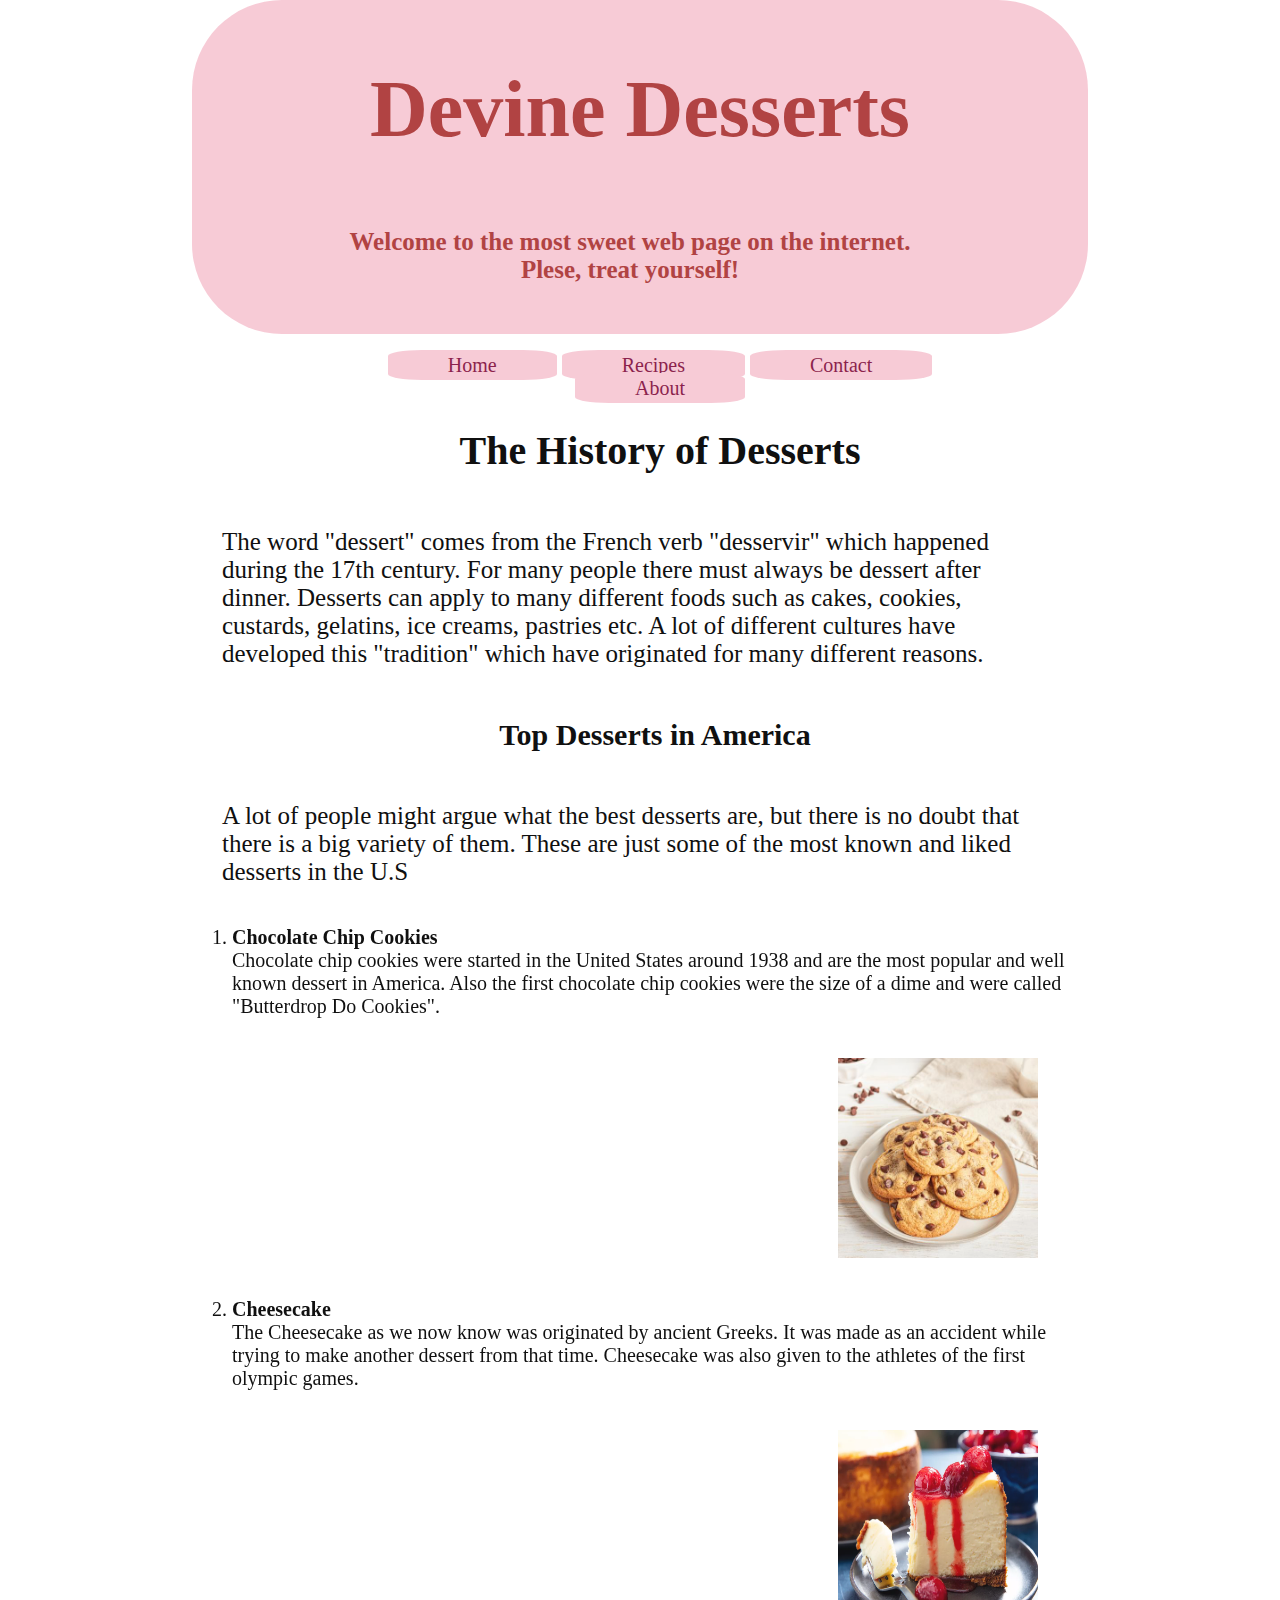
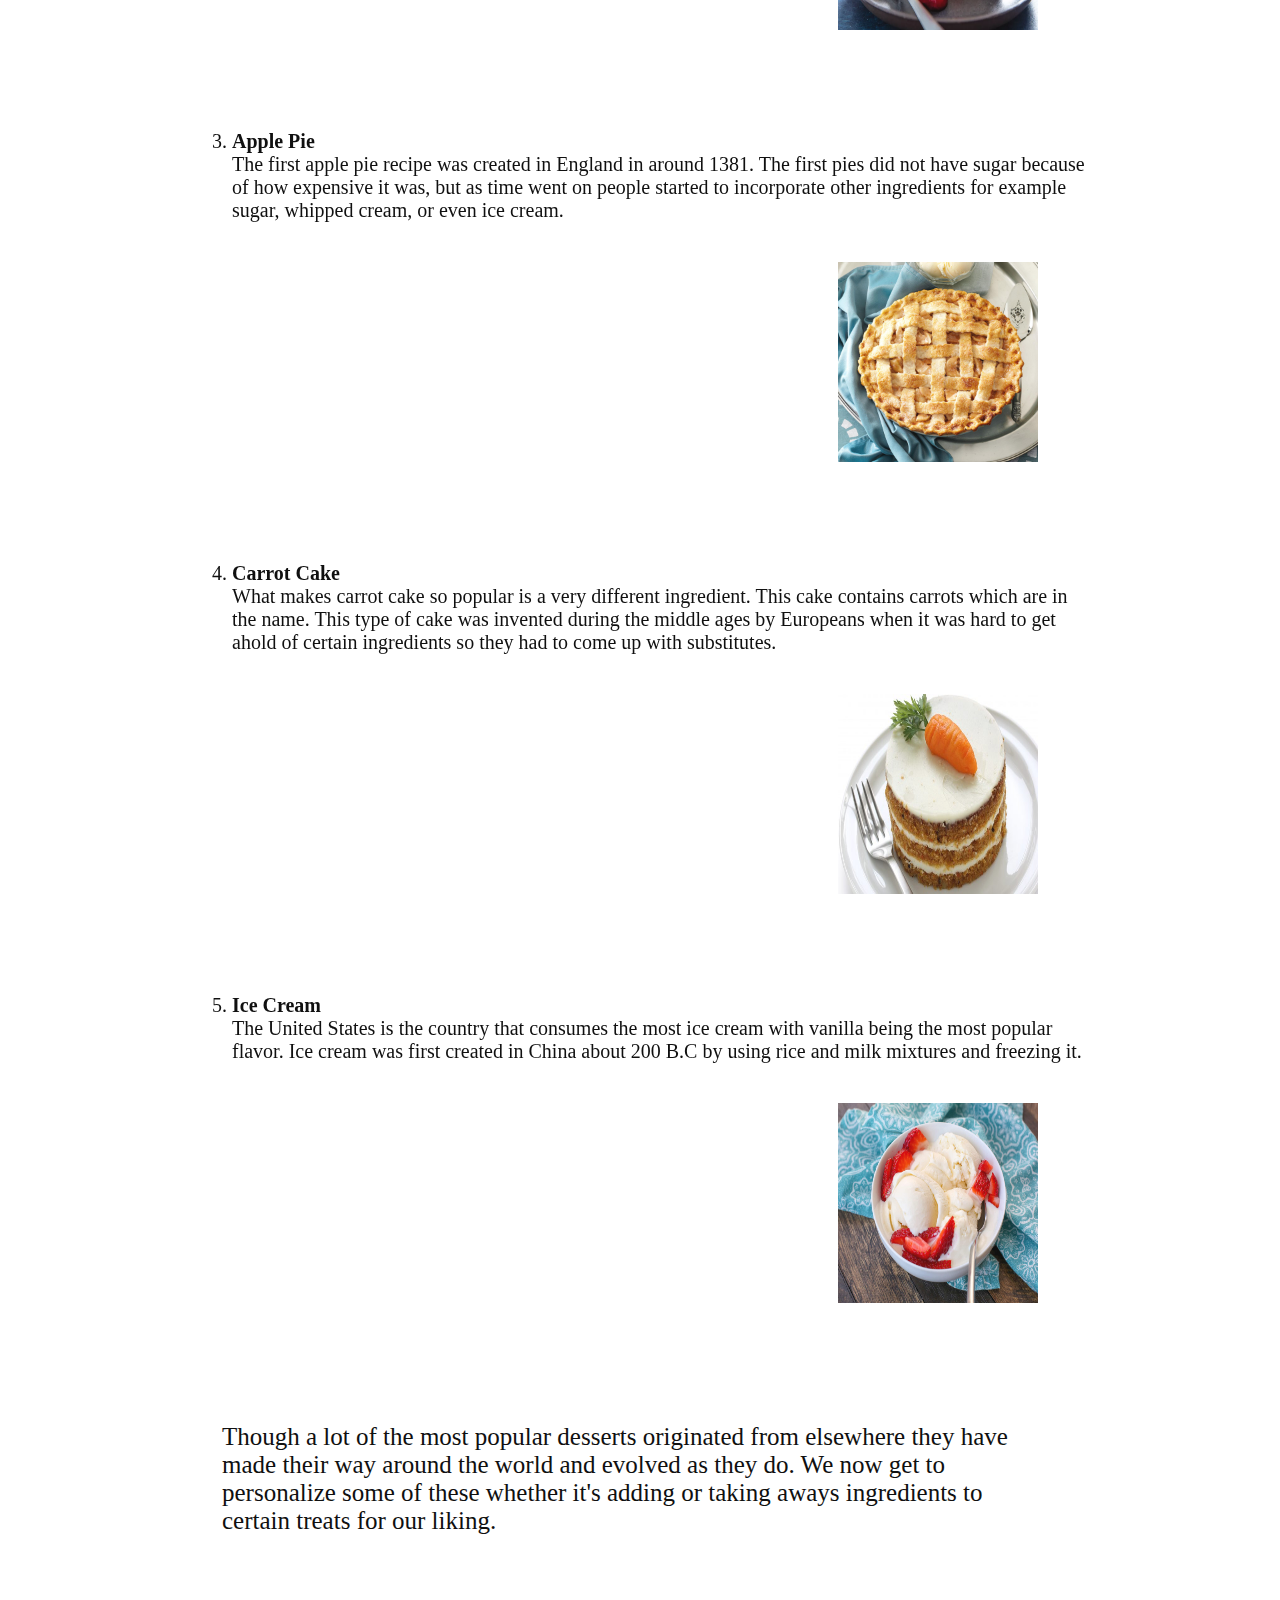
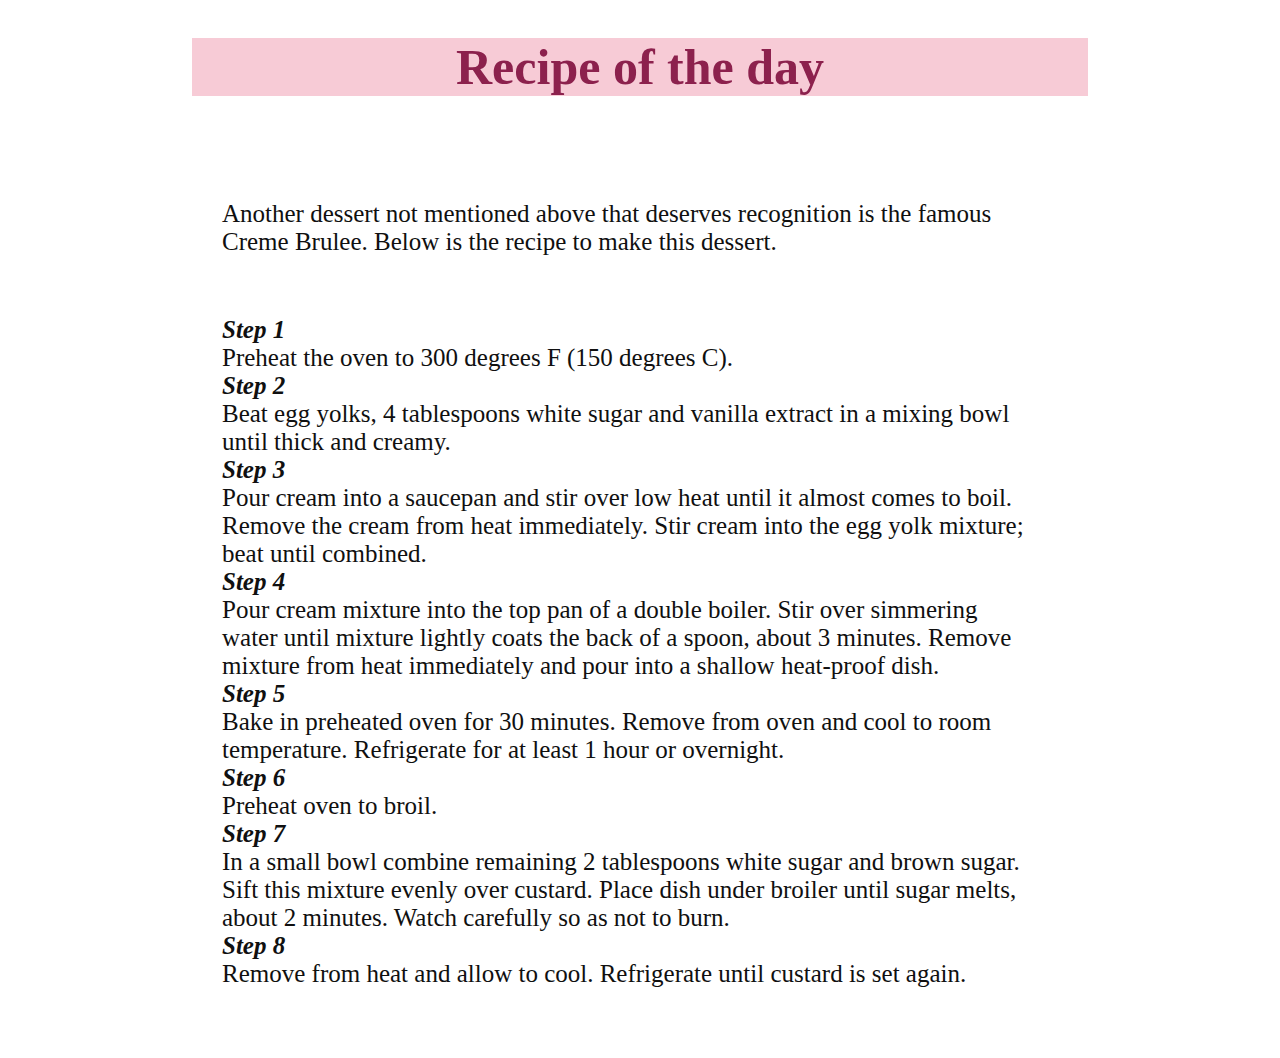
==== index.html @ c9ae6bef "adds link to images" ====
<!DOCTYPE html>
<html>
    <head>
    <title>Desserts</title>
        <link rel="stylesheet" href="css/styles.css">
    </head>
    <body>
        <div class="header">
            <h1>Devine Desserts</h1>
            <p>Welcome to the most sweet web page on the internet. <br>Plese, treat yourself!</p>
          </div>
          <div class="navbar">
            <ul>
                <li><a href="">Home</a></li>
                <li><a href="">Recipes</a></li>
                <li><a href="">Contact</a></li>
                <li><a href="">About</a></li>
              </ul>
          </div>
        <h2>The History of Desserts</h2>
        <p>The word "dessert" comes from the French verb "desservir" which happened during the 17th century. For many people there must always be dessert after dinner. Desserts can apply to many different foods such as  cakes, cookies, custards, gelatins, ice creams, pastries etc. A lot of different cultures have developed this "tradition" which have originated for many different reasons.</p>
       
        <h3>Top Desserts in America</h3>
            <p>A lot of people might argue what the best desserts are, but there is no doubt that there is a big variety of them. These are just some of the most known and liked desserts in the U.S </p>
            <ol class="desserts">
                <li><strong>Chocolate Chip Cookies</strong><br>Chocolate chip cookies were started in the United States around 1938 and are the most popular and well known dessert in America. Also the first chocolate chip cookies were the size of a dime and were called "Butterdrop Do Cookies".
                    <p><a href="https://www.thecookierookie.com/pumpkin-chocolate-chip-cookies/"><img align="right" src="images/chocolateChiCookies.jpg" width="200" height="200"</li>  </a></p>
                    
               
                <li><strong>Cheesecake</strong><br>The Cheesecake as we now know was originated by ancient Greeks. It was made as an accident while trying to make another dessert from that time. Cheesecake was also given to the athletes of the first olympic games.
                    <p><a href="https://www.seriouseats.com/epic-new-york-cheesecake-from-bravetart"><img align="right" src="images/cheesecake.webp" width="200" height="200"/></li>  </a></p>
                    
               
                <li><strong>Apple Pie</strong> <br>The first apple pie recipe was created in England in around 1381. The first pies did not have sugar because of how expensive it was, but as time went on people started to incorporate other ingredients for example sugar, whipped cream, or even ice cream.
                <p><a href="https://www.cooksillustrated.com/recipes/1377-classic-apple-pie"><img align="right" src="images/applePie.jpg" width="200" height="200"/></li>  </a></p>

                <li><strong>Carrot Cake</strong><br>What makes carrot cake so popular is a very different ingredient. This cake contains carrots which are in the name. This type of cake was invented during the middle ages by Europeans when it was hard to get ahold of certain ingredients so they had to come up with substitutes.
                    <p><a href="https://ranveerbrar.com/recipes/carrot-cake/"><img align="right" src="images/carrot-cake-640x385.jpg" width="200" height="200"/></li>  </a></p>
                    
               
                <li><strong>Ice Cream</strong><br>The United States is the country that consumes the most ice cream with vanilla being the most popular flavor. Ice cream was first created in China about 200 B.C by using rice and milk mixtures and freezing it.
                    <p><a href="https://barefeetinthekitchen.com/homemade-ice-cream-recipe/"><img align="right" src="images/icecream.jpg" width="200" height="200"/></li>  </a></p>
                    
            </ol>
            <p>
                 Though a lot of the most popular desserts originated from elsewhere they have made their way around the world and evolved as they do. We now get to personalize some of these whether it's adding or taking aways ingredients to certain treats for our liking.   
            </p>
        <h5>Recipe of the day </h5>
        <p>Another dessert not mentioned above that deserves recognition is the famous Creme Brulee. Below is the recipe to make this dessert.<br></p>
            <p><em><strong>Step 1</em></strong><br>Preheat the oven to 300 degrees F (150 degrees C).<br>

            <em><strong>Step 2</strong></em><br>Beat egg yolks, 4 tablespoons white sugar and vanilla extract in a mixing bowl until thick and creamy.<br>

            <em><strong>Step 3</strong></em><br>Pour cream into a saucepan and stir over low heat until it almost comes to boil. Remove the cream from heat immediately. Stir cream into the egg yolk mixture; beat until combined.<br>

            <em><strong>Step 4</strong></em><br>Pour cream mixture into the top pan of a double boiler. Stir over simmering water until mixture lightly coats the back of a spoon, about 3 minutes. Remove mixture from heat immediately and pour into a shallow heat-proof dish.<br>

            <em><strong>Step 5</strong></em><br>Bake in preheated oven for 30 minutes. Remove from oven and cool to room temperature. Refrigerate for at least 1 hour or overnight.<br>

            <em><strong>Step 6</strong></em><br>Preheat oven to broil.<br>

            <em><strong>Step 7</strong></em><br>In a small bowl combine remaining 2 tablespoons white sugar and brown sugar. Sift this mixture evenly over custard. Place dish under broiler until sugar melts, about 2 minutes. Watch carefully so as not to burn.<br>

            <em><strong>Step 8</strong></em><br>Remove from heat and allow to cool. Refrigerate until custard is set again.<br>
        </p>

    </body>
</html>
---- css/styles.css ----
html {
    background-image: url(https://img.allw.mn/thumbs/ni/y6/twk5ay0d5d844d7a6c7a0594787754_1080x1080.jpg);
    background-size: cover;
    background-position: center ;
}

body {
    width: 70%;
    background-color:white;
    margin: auto;
    padding-bottom: 1.5em;
    font-size: 20px;
    opacity: 94%;
    border-radius: 90px;
}

.header {
    padding: 10px;
    text-align: center;
    background: #f7c8d4;
    color: rgb(172, 55, 55);
    font-size: 40px;
   border-radius: 90px;
   
    
  }
  .header p {
      font-family: Verdana;
      font-weight: bold;
  }
  .navbar {
      list-style-type: none;
      text-align: center;
      margin: auto;
      height: 40px;
      border-radius: 10px;
      width: 80%;

  }
  .navbar li {
      display: inline;
  }

.navbar a {
    text-decoration: none;
    padding: .2em 3em ;
    color: rgb(133, 19, 66);
    background-color: #f7c8d4;
    border-radius: 20%;

}
h2 {
    padding-left: 1em;
    text-align: center;
    font-size: 40px;
}
p {
    padding: 20px 30px 20px 10px;
    margin: 20px;
    overflow: auto;
    font-size: 25px;
    
    
}
.desserts li {
        min-height: 200px
}
h3 {
    padding-left: 1em;
    text-align: center;
    font-size: 30px;
}

h5 {
    font-family: Verdana;
    text-align: center;
    color: rgb(133, 19, 66);
    font-size: 50px;
    background-color:#f7c8d4;
    

}

h5 p {
    
    
}
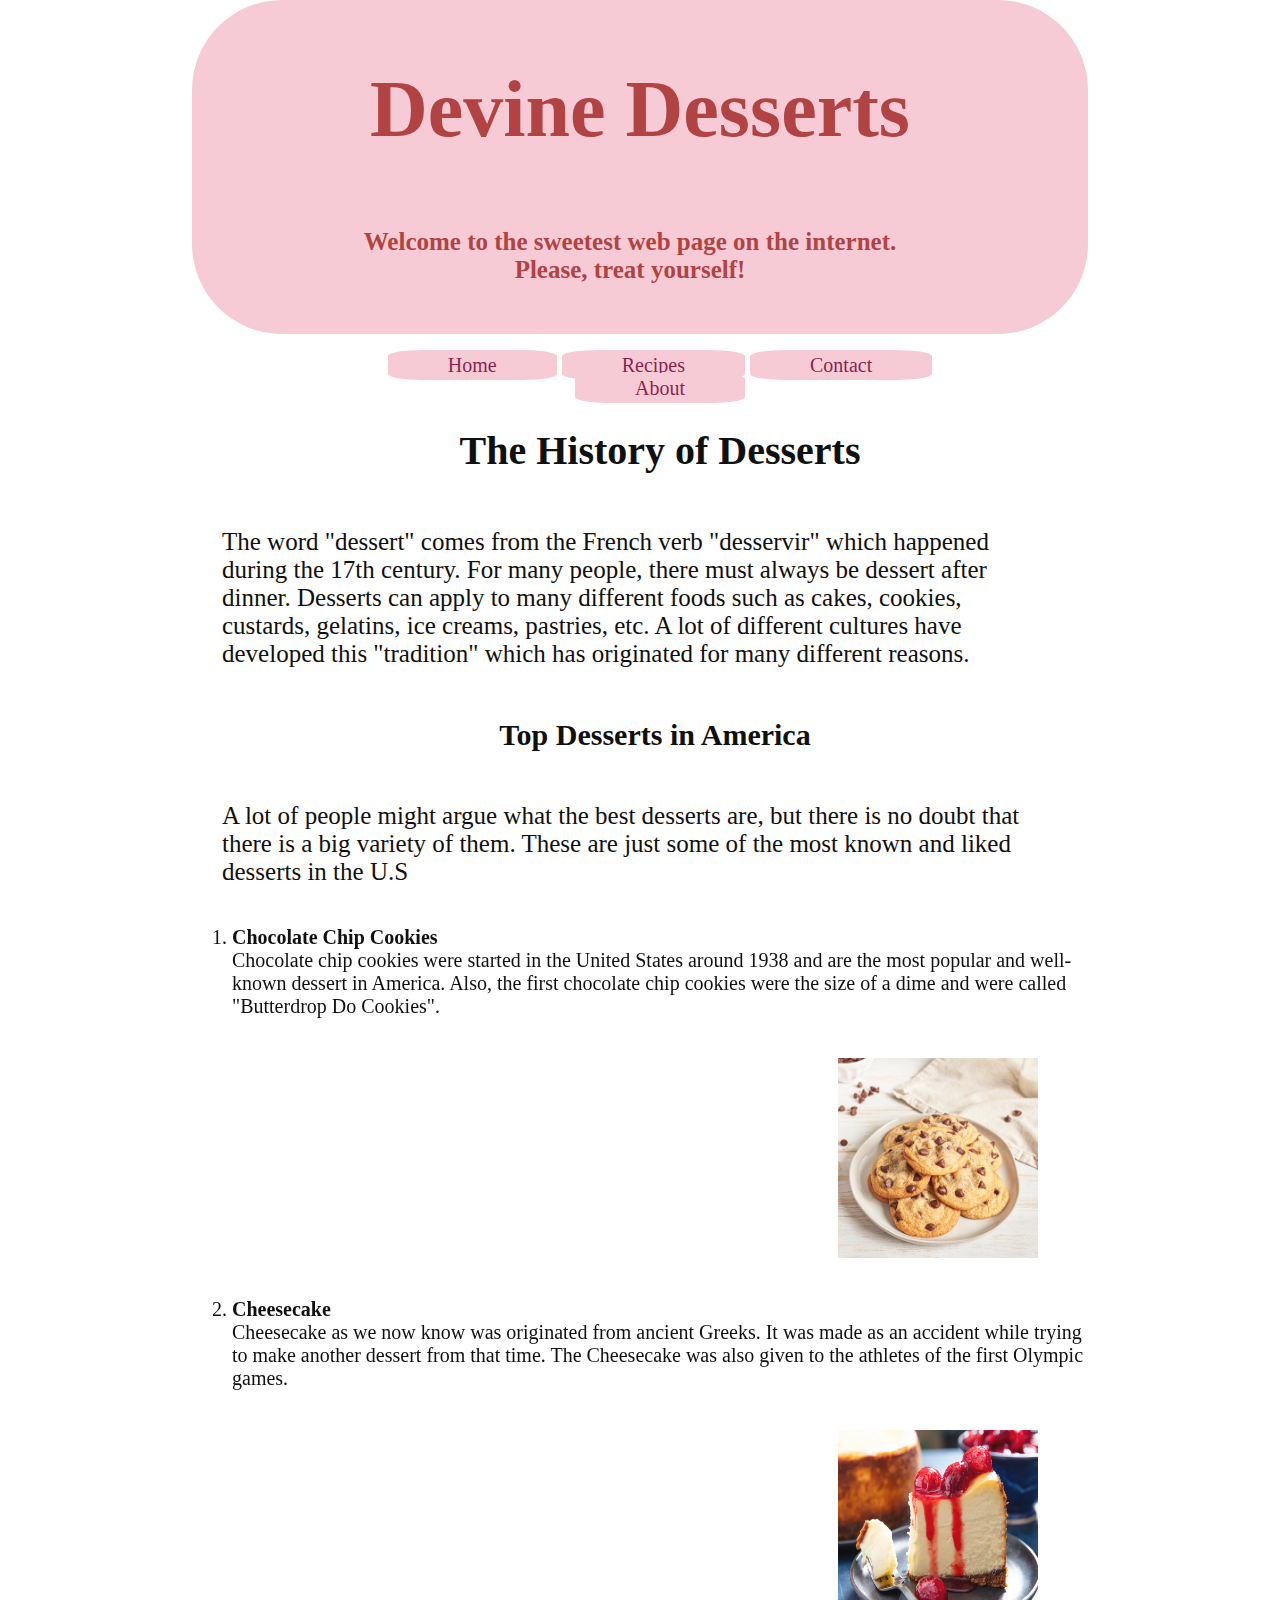
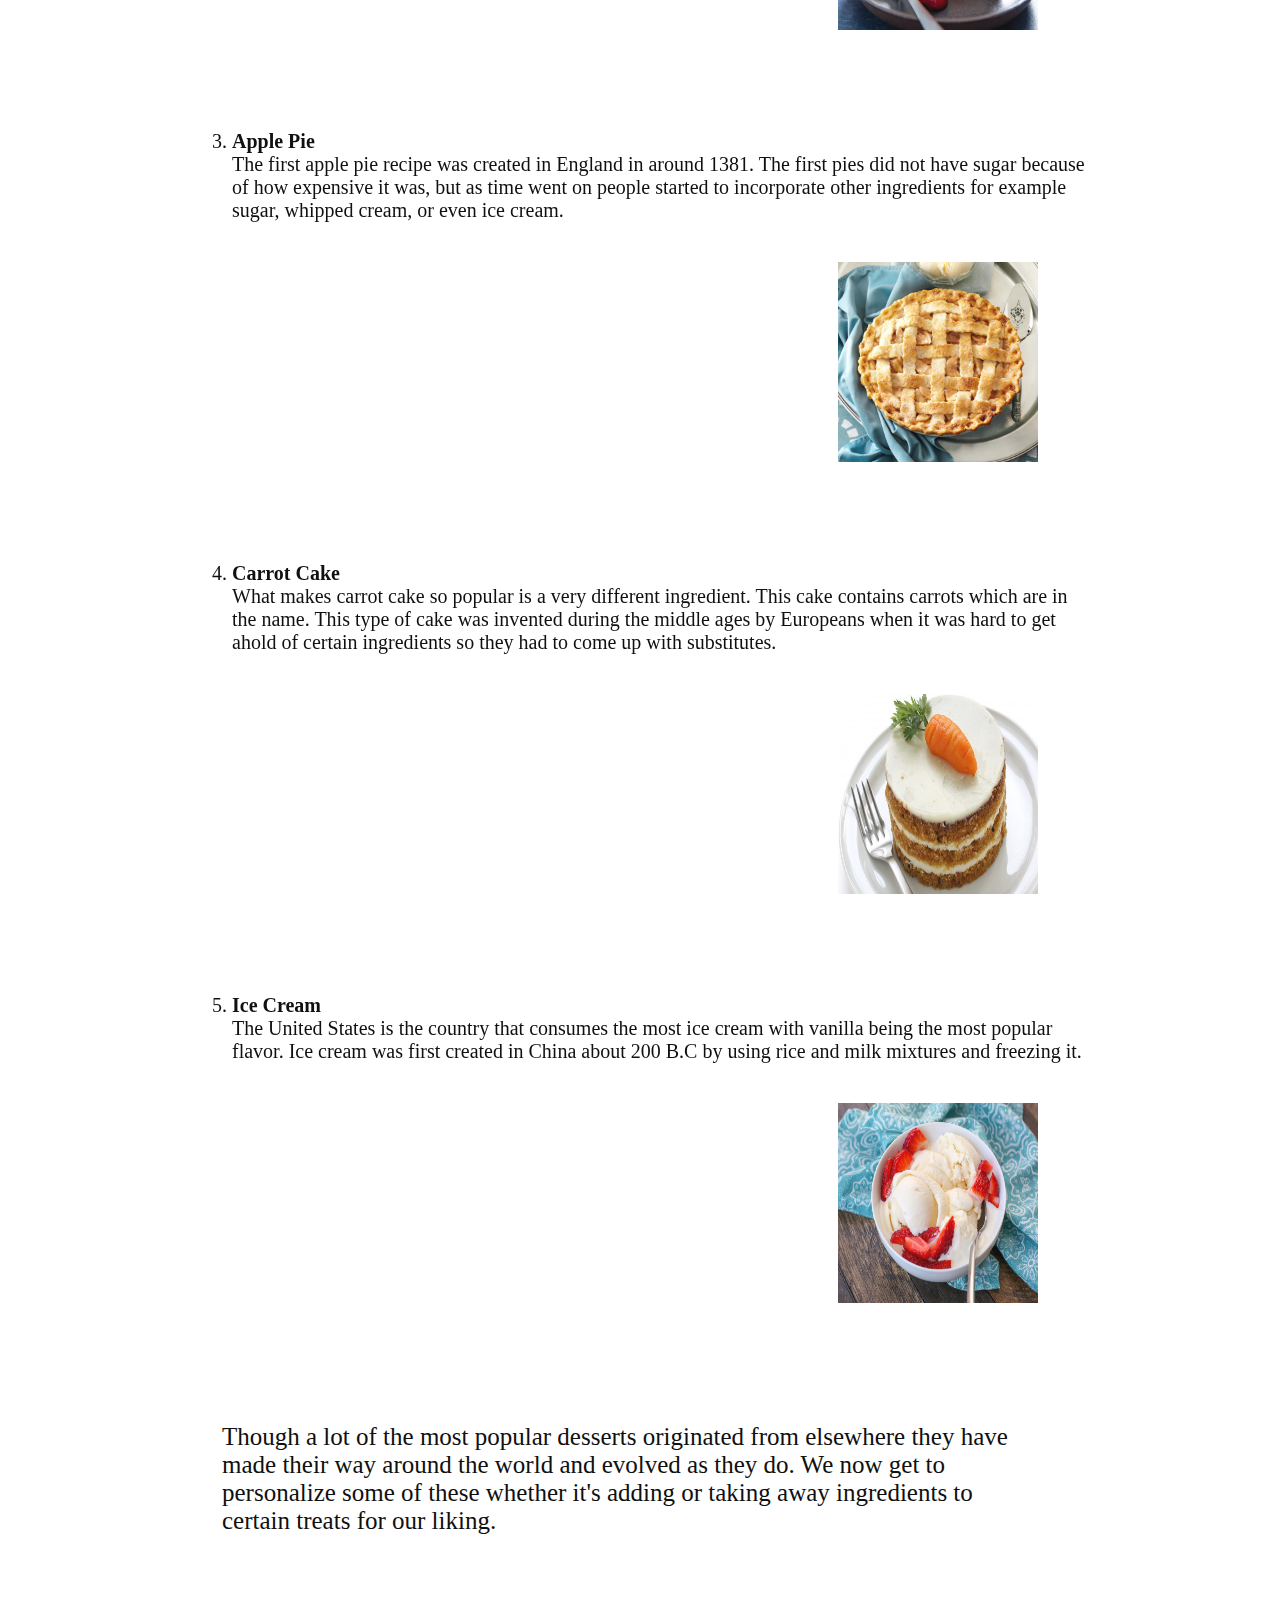
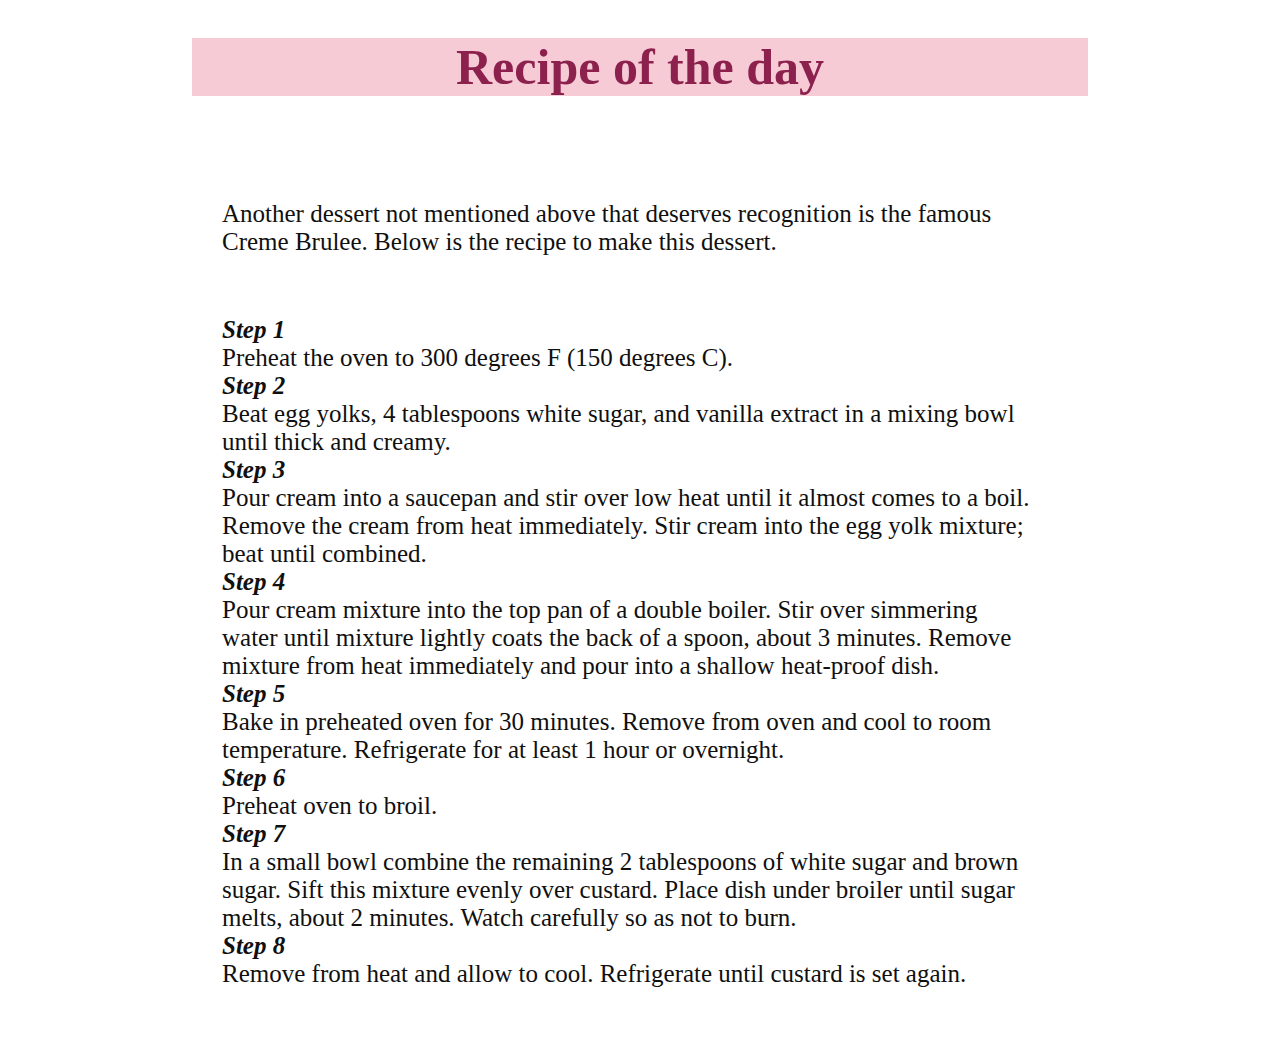
==== commit 2371300e: "Update index.html" ====
--- a/index.html
+++ b/index.html
@@ -7,7 +7,7 @@
     <body>
         <div class="header">
             <h1>Devine Desserts</h1>
-            <p>Welcome to the most sweet web page on the internet. <br>Plese, treat yourself!</p>
+            <p>Welcome to the sweetest web page on the internet. <br>Please, treat yourself!</p>
           </div>
           <div class="navbar">
             <ul>
@@ -18,16 +18,16 @@
               </ul>
           </div>
         <h2>The History of Desserts</h2>
-        <p>The word "dessert" comes from the French verb "desservir" which happened during the 17th century. For many people there must always be dessert after dinner. Desserts can apply to many different foods such as  cakes, cookies, custards, gelatins, ice creams, pastries etc. A lot of different cultures have developed this "tradition" which have originated for many different reasons.</p>
+        <p>The word "dessert" comes from the French verb "desservir" which happened during the 17th century. For many people, there must always be dessert after dinner. Desserts can apply to many different foods such as  cakes, cookies, custards, gelatins, ice creams, pastries, etc. A lot of different cultures have developed this "tradition" which has originated for many different reasons.</p>
        
         <h3>Top Desserts in America</h3>
             <p>A lot of people might argue what the best desserts are, but there is no doubt that there is a big variety of them. These are just some of the most known and liked desserts in the U.S </p>
             <ol class="desserts">
-                <li><strong>Chocolate Chip Cookies</strong><br>Chocolate chip cookies were started in the United States around 1938 and are the most popular and well known dessert in America. Also the first chocolate chip cookies were the size of a dime and were called "Butterdrop Do Cookies".
+                <li><strong>Chocolate Chip Cookies</strong><br>Chocolate chip cookies were started in the United States around 1938 and are the most popular and well-known dessert in America. Also, the first chocolate chip cookies were the size of a dime and were called "Butterdrop Do Cookies".
                     <p><a href="https://www.thecookierookie.com/pumpkin-chocolate-chip-cookies/"><img align="right" src="images/chocolateChiCookies.jpg" width="200" height="200"</li>  </a></p>
                     
                
-                <li><strong>Cheesecake</strong><br>The Cheesecake as we now know was originated by ancient Greeks. It was made as an accident while trying to make another dessert from that time. Cheesecake was also given to the athletes of the first olympic games.
+                <li><strong>Cheesecake</strong><br>Cheesecake as we now know was originated from ancient Greeks. It was made as an accident while trying to make another dessert from that time. The Cheesecake was also given to the athletes of the first Olympic games.
                     <p><a href="https://www.seriouseats.com/epic-new-york-cheesecake-from-bravetart"><img align="right" src="images/cheesecake.webp" width="200" height="200"/></li>  </a></p>
                     
                
@@ -43,15 +43,15 @@
                     
             </ol>
             <p>
-                 Though a lot of the most popular desserts originated from elsewhere they have made their way around the world and evolved as they do. We now get to personalize some of these whether it's adding or taking aways ingredients to certain treats for our liking.   
+                 Though a lot of the most popular desserts originated from elsewhere they have made their way around the world and evolved as they do. We now get to personalize some of these whether it's adding or taking away ingredients to certain treats for our liking.   
             </p>
         <h5>Recipe of the day </h5>
         <p>Another dessert not mentioned above that deserves recognition is the famous Creme Brulee. Below is the recipe to make this dessert.<br></p>
             <p><em><strong>Step 1</em></strong><br>Preheat the oven to 300 degrees F (150 degrees C).<br>
 
-            <em><strong>Step 2</strong></em><br>Beat egg yolks, 4 tablespoons white sugar and vanilla extract in a mixing bowl until thick and creamy.<br>
+            <em><strong>Step 2</strong></em><br>Beat egg yolks, 4 tablespoons white sugar, and vanilla extract in a mixing bowl until thick and creamy.<br>
 
-            <em><strong>Step 3</strong></em><br>Pour cream into a saucepan and stir over low heat until it almost comes to boil. Remove the cream from heat immediately. Stir cream into the egg yolk mixture; beat until combined.<br>
+            <em><strong>Step 3</strong></em><br>Pour cream into a saucepan and stir over low heat until it almost comes to a boil. Remove the cream from heat immediately. Stir cream into the egg yolk mixture; beat until combined.<br>
 
             <em><strong>Step 4</strong></em><br>Pour cream mixture into the top pan of a double boiler. Stir over simmering water until mixture lightly coats the back of a spoon, about 3 minutes. Remove mixture from heat immediately and pour into a shallow heat-proof dish.<br>
 
@@ -59,7 +59,7 @@
 
             <em><strong>Step 6</strong></em><br>Preheat oven to broil.<br>
 
-            <em><strong>Step 7</strong></em><br>In a small bowl combine remaining 2 tablespoons white sugar and brown sugar. Sift this mixture evenly over custard. Place dish under broiler until sugar melts, about 2 minutes. Watch carefully so as not to burn.<br>
+            <em><strong>Step 7</strong></em><br>In a small bowl combine the remaining 2 tablespoons of white sugar and brown sugar. Sift this mixture evenly over custard. Place dish under broiler until sugar melts, about 2 minutes. Watch carefully so as not to burn.<br>
 
             <em><strong>Step 8</strong></em><br>Remove from heat and allow to cool. Refrigerate until custard is set again.<br>
         </p>
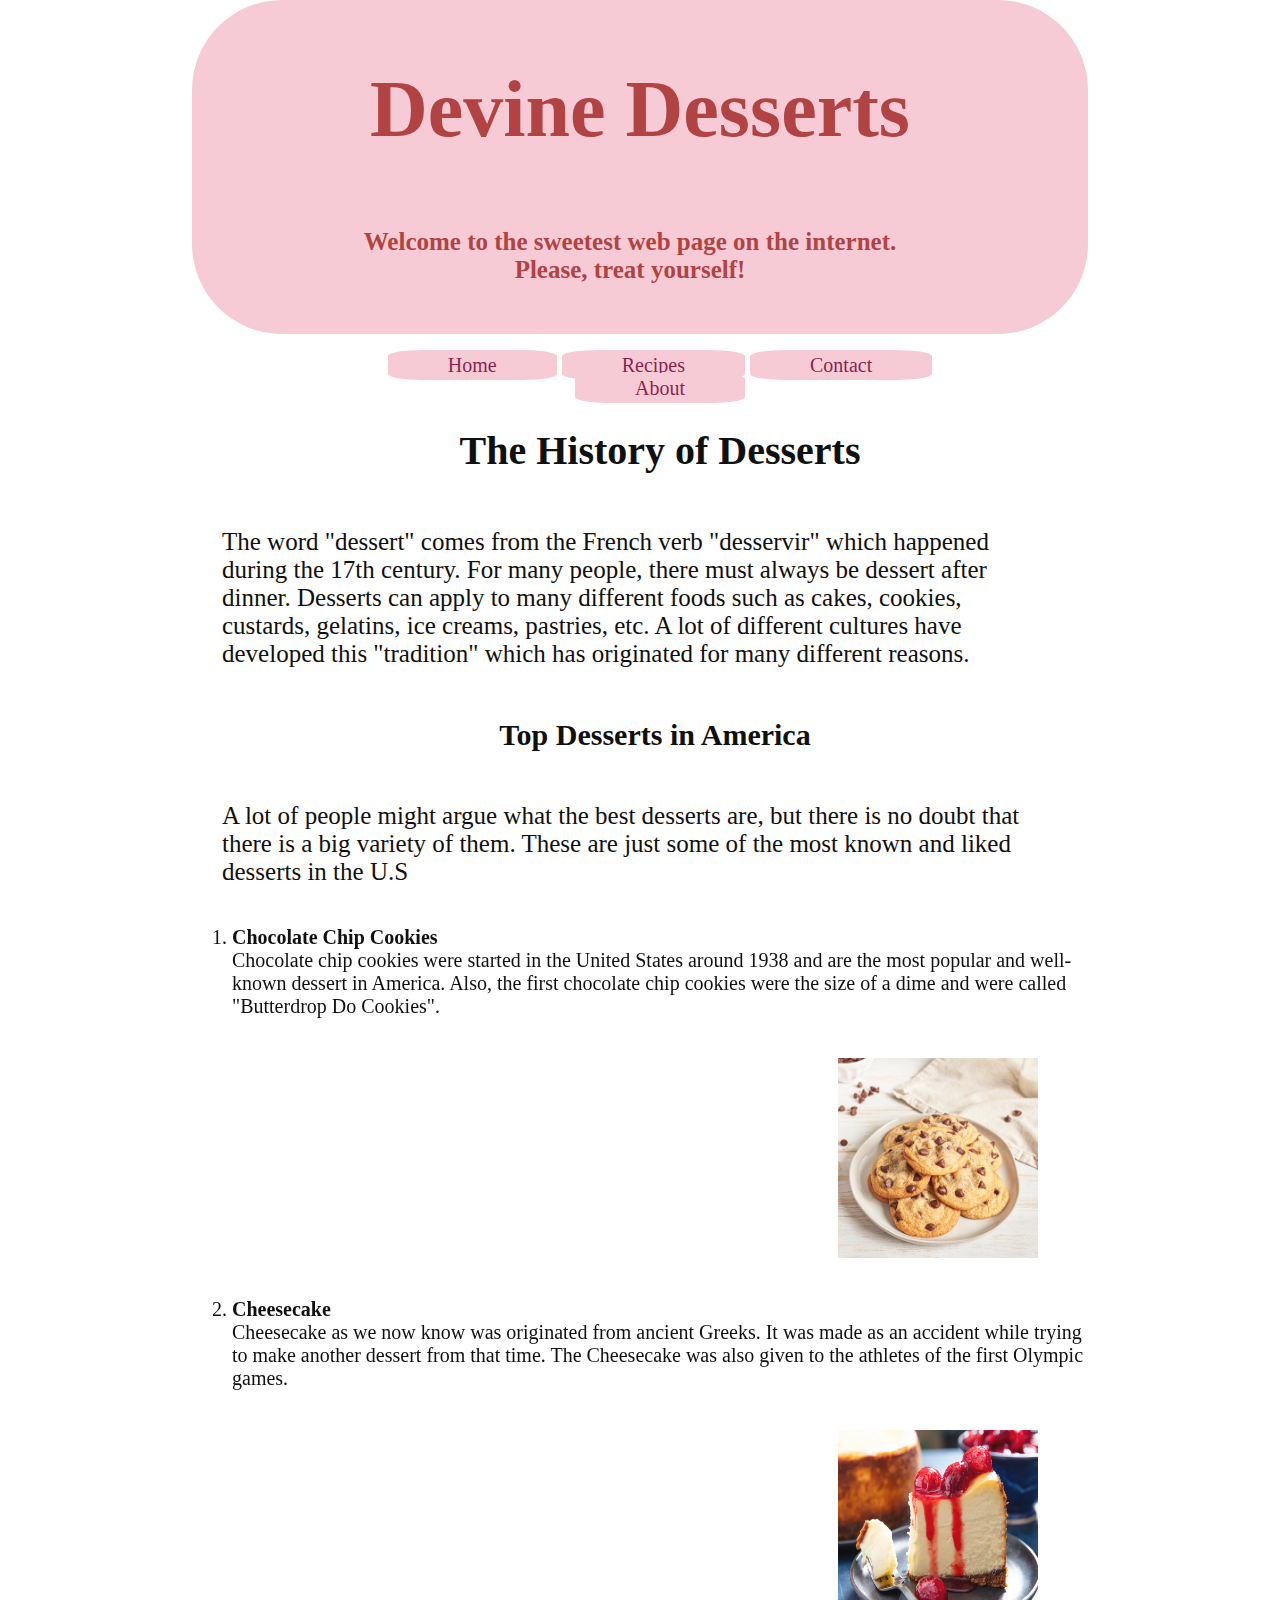
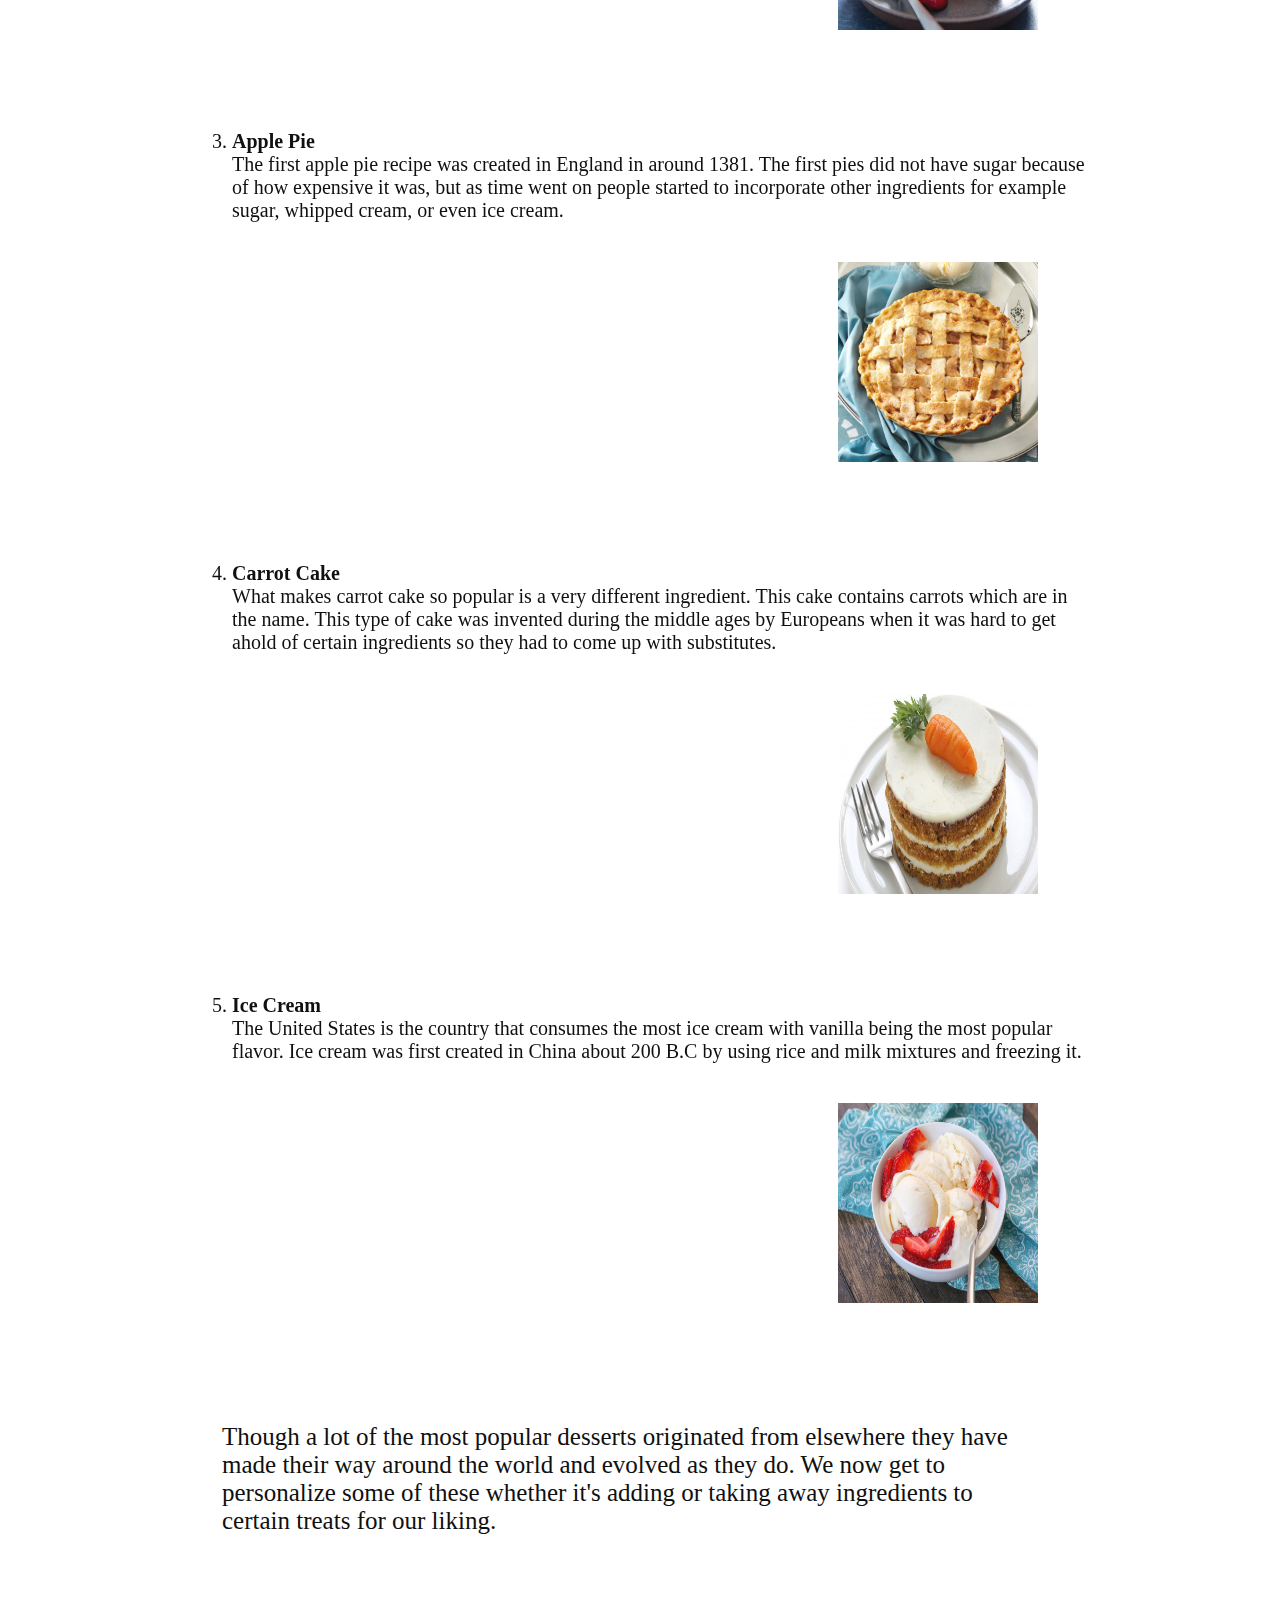
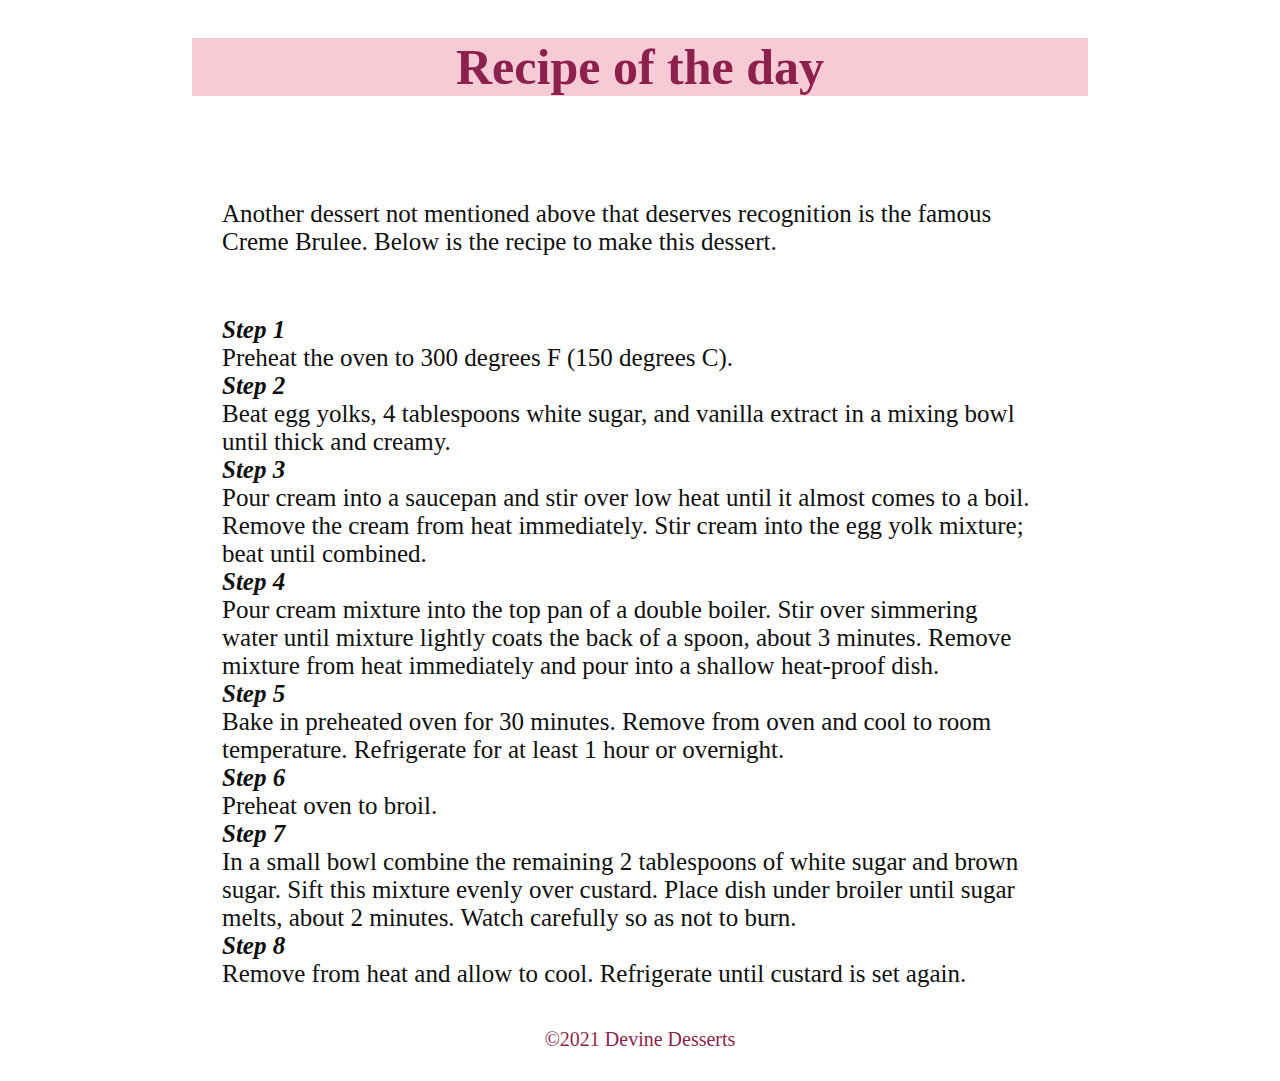
==== commit 7349bf8b: "fixed the css" ====
--- a/index.html
+++ b/index.html
@@ -65,4 +65,7 @@
         </p>
 
     </body>
+    <footer>
+        &copy;2021 Devine Desserts
+    </footer>
 </html>
--- a/css/styles.css
+++ b/css/styles.css
@@ -1,7 +1,7 @@
 html {
     background-image: url(https://img.allw.mn/thumbs/ni/y6/twk5ay0d5d844d7a6c7a0594787754_1080x1080.jpg);
-    background-size: cover;
-    background-position: center ;
+    background-size: 100%;
+    background-position: center;;
 }
 
 body {
@@ -85,3 +85,8 @@
     
     
 }
+footer{
+    text-align: center;
+    clear: both;
+    color:rgb(133, 19, 66) ;
+}
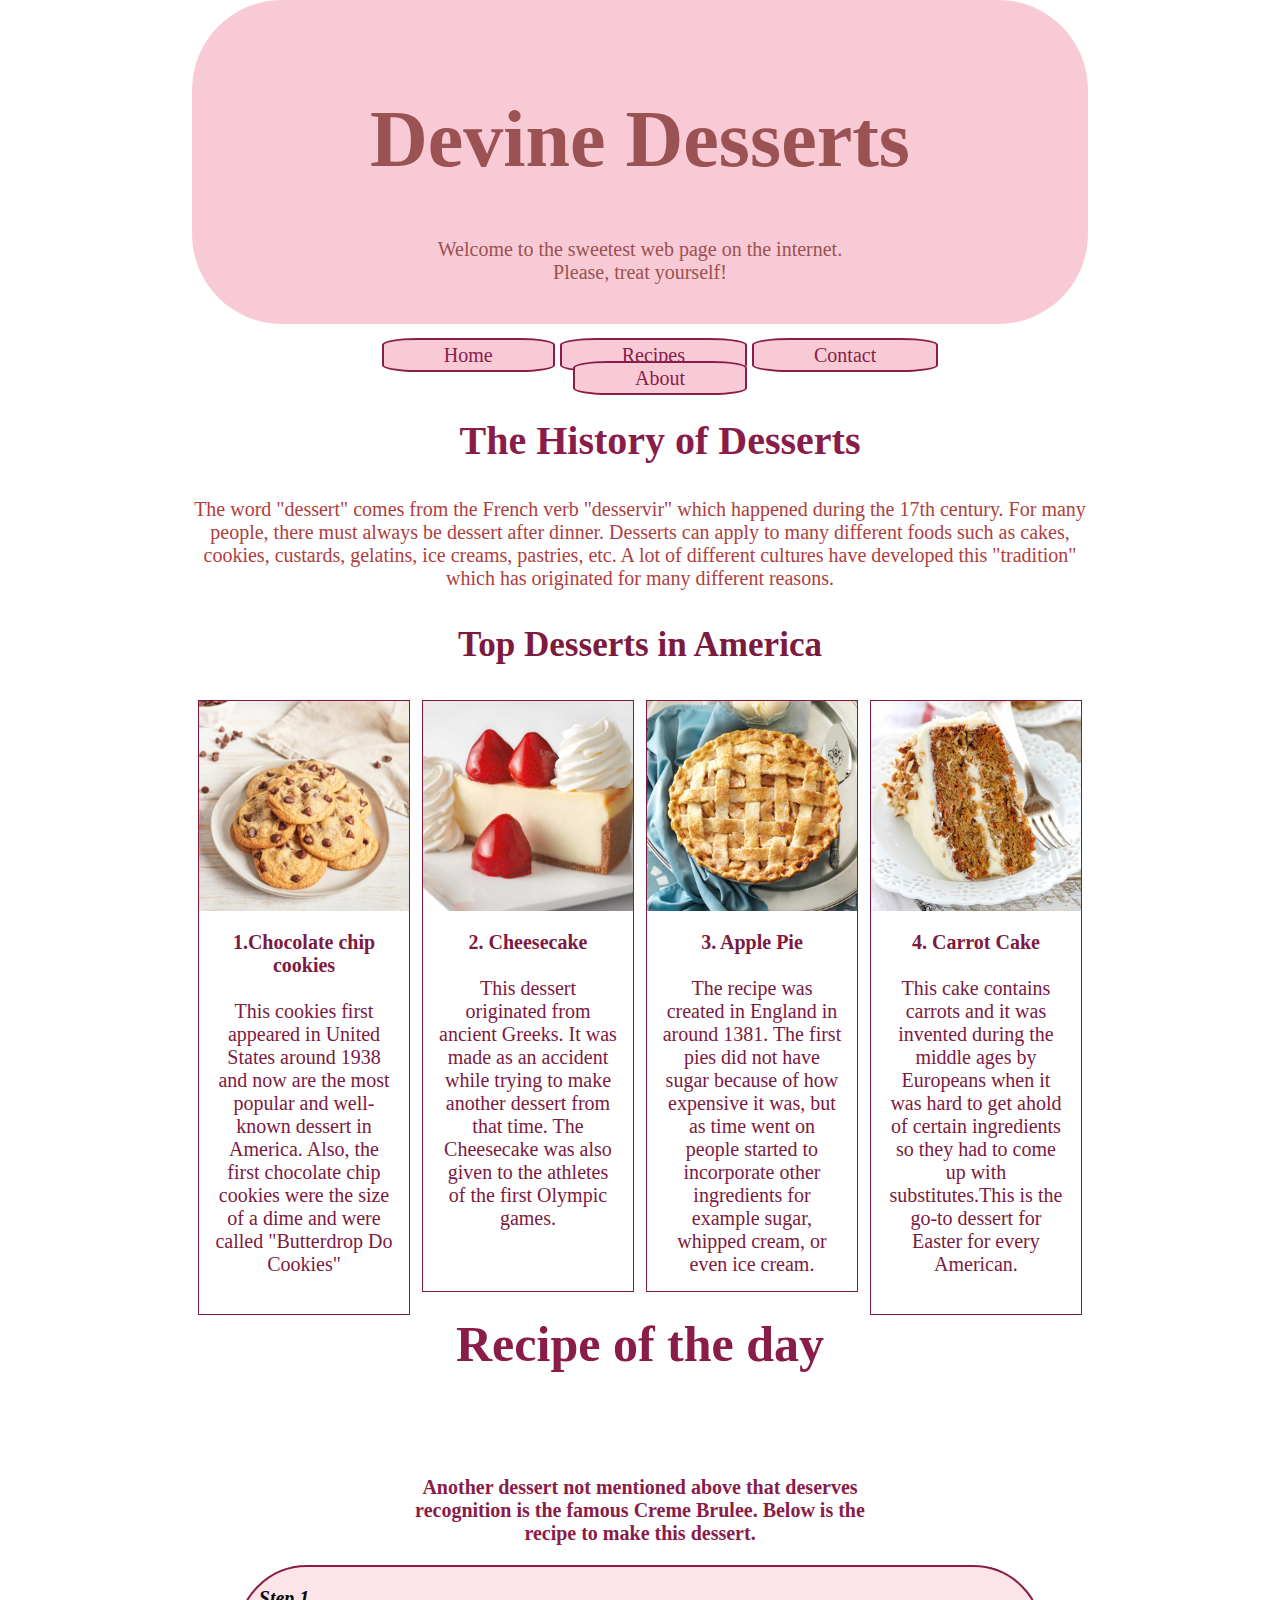
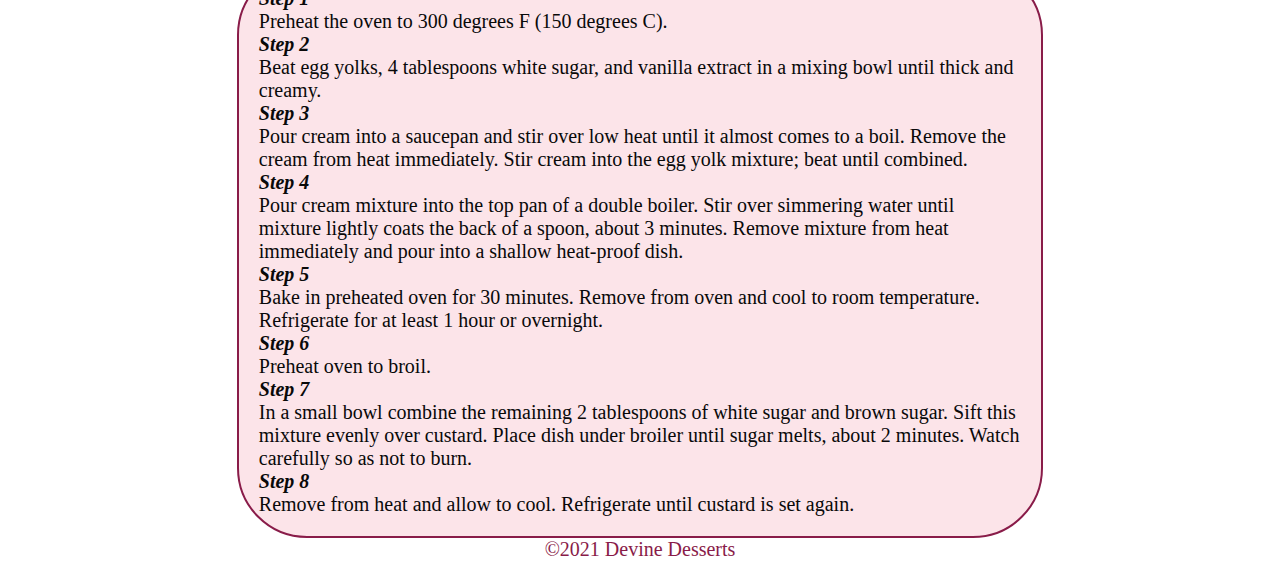
==== commit e0f4b4d8: "css coding" ====
--- a/index.html
+++ b/index.html
@@ -1,69 +1,87 @@
 <!DOCTYPE html>
 <html>
     <head>
-    <title>Desserts</title>
+     <title>Devine Desserts</title>
         <link rel="stylesheet" href="css/styles.css">
     </head>
     <body>
         <div class="header">
             <h1>Devine Desserts</h1>
             <p>Welcome to the sweetest web page on the internet. <br>Please, treat yourself!</p>
-          </div>
-          <div class="navbar">
+        </div>
+        <div class="navbar">
             <ul>
                 <li><a href="">Home</a></li>
                 <li><a href="">Recipes</a></li>
                 <li><a href="">Contact</a></li>
                 <li><a href="">About</a></li>
               </ul>
-          </div>
-        <h2>The History of Desserts</h2>
-        <p>The word "dessert" comes from the French verb "desservir" which happened during the 17th century. For many people, there must always be dessert after dinner. Desserts can apply to many different foods such as  cakes, cookies, custards, gelatins, ice creams, pastries, etc. A lot of different cultures have developed this "tradition" which has originated for many different reasons.</p>
+        </div>
+        
+            <div class="history">
+                <h2>The History of Desserts</h2>
+                <p>The word "dessert" comes from the French verb "desservir" which happened during the 17th century. For many people, there must always be dessert after dinner. Desserts can apply to many different foods such as  cakes, cookies, custards, gelatins, ice creams, pastries, etc. A lot of different cultures have developed this "tradition" which has originated for many different reasons.</p>
+             </div> 
        
-        <h3>Top Desserts in America</h3>
-            <p>A lot of people might argue what the best desserts are, but there is no doubt that there is a big variety of them. These are just some of the most known and liked desserts in the U.S </p>
-            <ol class="desserts">
-                <li><strong>Chocolate Chip Cookies</strong><br>Chocolate chip cookies were started in the United States around 1938 and are the most popular and well-known dessert in America. Also, the first chocolate chip cookies were the size of a dime and were called "Butterdrop Do Cookies".
-                    <p><a href="https://www.thecookierookie.com/pumpkin-chocolate-chip-cookies/"><img align="right" src="images/chocolateChiCookies.jpg" width="200" height="200"</li>  </a></p>
-                    
+        <div class="top">
+            <h3>Top Desserts in America</h3>
+        </div>
+         <div class="responsive">
+                <div class="gallery">
+                  <a target="_blank" href="https://www.thecookierookie.com/pumpkin-chocolate-chip-cookies/">
+                    <img src="images/chocolateChiCookies.jpg" alt="Choclate Chip Cookie" width="600" height="400">
+                  </a>
+                  <div class="desc"><strong>1.Chocolate chip cookies</strong><br><br> This cookies first appeared in United States around 1938 and now are the most popular and well-known dessert in America. Also, the first chocolate chip cookies were the size of a dime and were called "Butterdrop Do Cookies"<br><br></div>
+                </div>
+              </div>
+            <div class="responsive">
+                <div class="gallery">
+                  <a target="_blank" href="https://www.seriouseats.com/epic-new-york-cheesecake-from-bravetart">
+                    <img src="images/strawberry-cheesecake.jpg" alt="Cheesecake" width="600" height="400">
+                  </a>
+                  <div class="desc"><strong>2. Cheesecake</strong><br><br> This dessert originated from ancient Greeks. It was made as an accident while trying to make another dessert from that time. The Cheesecake was also given to the athletes of the first Olympic games.<br><br><br></div>
+                </div>
+              </div>
                
-                <li><strong>Cheesecake</strong><br>Cheesecake as we now know was originated from ancient Greeks. It was made as an accident while trying to make another dessert from that time. The Cheesecake was also given to the athletes of the first Olympic games.
-                    <p><a href="https://www.seriouseats.com/epic-new-york-cheesecake-from-bravetart"><img align="right" src="images/cheesecake.webp" width="200" height="200"/></li>  </a></p>
-                    
+            <div class="responsive">
+                <div class="gallery">
+                  <a target="_blank" href="https://www.cooksillustrated.com/recipes/1377-classic-apple-pie ">
+                    <img src="images/applePie.jpg" alt="Apple Pie" width="600" height="400">
+                  </a>
+                  <div class="desc"><strong>3. Apple Pie</strong><br><br>The recipe was created in England in around 1381. The first pies did not have sugar because of how expensive it was, but as time went on people started to incorporate other ingredients for example sugar, whipped cream, or even ice cream.<br></div>
+                </div>
+              </div>      
                
-                <li><strong>Apple Pie</strong> <br>The first apple pie recipe was created in England in around 1381. The first pies did not have sugar because of how expensive it was, but as time went on people started to incorporate other ingredients for example sugar, whipped cream, or even ice cream.
-                <p><a href="https://www.cooksillustrated.com/recipes/1377-classic-apple-pie"><img align="right" src="images/applePie.jpg" width="200" height="200"/></li>  </a></p>
+            <div class="responsive">
+                <div class="gallery">
+                  <a target="_blank" href="https://ranveerbrar.com/recipes/carrot-cake/">
+                    <img src="images/Carrot-Cake-with-Cream.jpg" alt="Carrot Cake" width="600" height="400">
+                  </a>
+                  <div class="desc"><strong>4. Carrot Cake</strong> <br><br>This cake contains carrots and it was invented during the middle ages by Europeans when it was hard to get ahold of certain ingredients so they had to come up with substitutes.This is the go-to dessert for Easter for every American.<br><br></div>
+                </div>
+            </div> 
+     
+            <div class="recipe">    
+        
+              <h5>Recipe of the day </h5>
+              <h6>Another dessert not mentioned above that deserves recognition is the famous Creme Brulee. Below is the recipe to make this dessert.</h6>
+                <p><em><strong>Step 1</em></strong><br>Preheat the oven to 300 degrees F (150 degrees C).<br>
 
-                <li><strong>Carrot Cake</strong><br>What makes carrot cake so popular is a very different ingredient. This cake contains carrots which are in the name. This type of cake was invented during the middle ages by Europeans when it was hard to get ahold of certain ingredients so they had to come up with substitutes.
-                    <p><a href="https://ranveerbrar.com/recipes/carrot-cake/"><img align="right" src="images/carrot-cake-640x385.jpg" width="200" height="200"/></li>  </a></p>
-                    
-               
-                <li><strong>Ice Cream</strong><br>The United States is the country that consumes the most ice cream with vanilla being the most popular flavor. Ice cream was first created in China about 200 B.C by using rice and milk mixtures and freezing it.
-                    <p><a href="https://barefeetinthekitchen.com/homemade-ice-cream-recipe/"><img align="right" src="images/icecream.jpg" width="200" height="200"/></li>  </a></p>
-                    
-            </ol>
-            <p>
-                 Though a lot of the most popular desserts originated from elsewhere they have made their way around the world and evolved as they do. We now get to personalize some of these whether it's adding or taking away ingredients to certain treats for our liking.   
-            </p>
-        <h5>Recipe of the day </h5>
-        <p>Another dessert not mentioned above that deserves recognition is the famous Creme Brulee. Below is the recipe to make this dessert.<br></p>
-            <p><em><strong>Step 1</em></strong><br>Preheat the oven to 300 degrees F (150 degrees C).<br>
+                 <em><strong>Step 2</strong></em><br>Beat egg yolks, 4 tablespoons white sugar, and vanilla extract in a mixing bowl until thick and creamy.<br>
 
-            <em><strong>Step 2</strong></em><br>Beat egg yolks, 4 tablespoons white sugar, and vanilla extract in a mixing bowl until thick and creamy.<br>
+                 <em><strong>Step 3</strong></em><br>Pour cream into a saucepan and stir over low heat until it almost comes to a boil. Remove the cream from heat immediately. Stir cream into the egg yolk mixture; beat until combined.<br>
 
-            <em><strong>Step 3</strong></em><br>Pour cream into a saucepan and stir over low heat until it almost comes to a boil. Remove the cream from heat immediately. Stir cream into the egg yolk mixture; beat until combined.<br>
+                 <em><strong>Step 4</strong></em><br>Pour cream mixture into the top pan of a double boiler. Stir over simmering water until mixture lightly coats the back of a spoon, about 3 minutes. Remove mixture from heat immediately and pour into a shallow heat-proof dish.<br>
 
-            <em><strong>Step 4</strong></em><br>Pour cream mixture into the top pan of a double boiler. Stir over simmering water until mixture lightly coats the back of a spoon, about 3 minutes. Remove mixture from heat immediately and pour into a shallow heat-proof dish.<br>
+                 <em><strong>Step 5</strong></em><br>Bake in preheated oven for 30 minutes. Remove from oven and cool to room temperature. Refrigerate for at least 1 hour or overnight.<br>
 
-            <em><strong>Step 5</strong></em><br>Bake in preheated oven for 30 minutes. Remove from oven and cool to room temperature. Refrigerate for at least 1 hour or overnight.<br>
+                 <em><strong>Step 6</strong></em><br>Preheat oven to broil.<br>
 
-            <em><strong>Step 6</strong></em><br>Preheat oven to broil.<br>
+                 <em><strong>Step 7</strong></em><br>In a small bowl combine the remaining 2 tablespoons of white sugar and brown sugar. Sift this mixture evenly over custard. Place dish under broiler until sugar melts, about 2 minutes. Watch carefully so as not to burn.<br>
 
-            <em><strong>Step 7</strong></em><br>In a small bowl combine the remaining 2 tablespoons of white sugar and brown sugar. Sift this mixture evenly over custard. Place dish under broiler until sugar melts, about 2 minutes. Watch carefully so as not to burn.<br>
-
-            <em><strong>Step 8</strong></em><br>Remove from heat and allow to cool. Refrigerate until custard is set again.<br>
-        </p>
-
+                 <em><strong>Step 8</strong></em><br>Remove from heat and allow to cool. Refrigerate until custard is set again.<br>
+                </p>
+            </div> 
     </body>
     <footer>
         &copy;2021 Devine Desserts
--- a/css/styles.css
+++ b/css/styles.css
@@ -8,25 +8,30 @@
     width: 70%;
     background-color:white;
     margin: auto;
-    padding-bottom: 1.5em;
+    padding-bottom: 0;
     font-size: 20px;
-    opacity: 94%;
-    border-radius: 90px;
+    opacity: 96%;
+    border-top-right-radius: 90px;
+    border-top-left-radius: 90px;
+   
 }
 
 .header {
-    padding: 10px;
+    padding: 1em;
+    margin: 0 ;
     text-align: center;
     background: #f7c8d4;
-    color: rgb(172, 55, 55);
+    color: rgb(151, 75, 75);
     font-size: 40px;
-   border-radius: 90px;
+    border-radius: 90px;
    
     
   }
   .header p {
       font-family: Verdana;
-      font-weight: bold;
+      font-size: 50%;
+      margin: 0 ;
+      padding: 0;
   }
   .navbar {
       list-style-type: none;
@@ -47,44 +52,110 @@
     color: rgb(133, 19, 66);
     background-color: #f7c8d4;
     border-radius: 20%;
+    border: 2px solid rgb(133, 19, 66);
+
 
 }
-h2 {
+  
+
+.history h2 {
+    color:rgb(133, 19, 66);
     padding-left: 1em;
     text-align: center;
+    font-family: Georgia;
     font-size: 40px;
 }
-p {
-    padding: 20px 30px 20px 10px;
-    margin: 20px;
+.history p {
+    text-align: center;
     overflow: auto;
-    font-size: 25px;
-    
+    font-size: 20px;
+    font-family: Georgia;
+    color: rgb(172, 55, 55);
+    width: 100%;
     
 }
-.desserts li {
-        min-height: 200px
-}
-h3 {
-    padding-left: 1em;
+
+.top {
     text-align: center;
+    font-family: Georgia;
     font-size: 30px;
+    color:rgb(119, 17, 56);
 }
 
-h5 {
+div.gallery {
+    border: 1px solid rgb(119, 17, 56);
+  }
+  
+  div.gallery:hover {
+    border: 4px solid rgb(119, 17, 56);
+  }
+  
+  div.gallery img {
+    width: 100%;
+    height: auto;
+  }
+  
+  div.desc {
+    padding: 15px;
+    text-align: center;
+    color: rgb(119, 17, 56);
     font-family: Verdana;
+  }
+  
+  * {
+    box-sizing: border-box;
+  }
+  
+  .responsive {
+    padding: 0 6px;
+    float: left;
+    width: 24.99999%;
+  }
+  
+  @media only screen and (max-width: 700px) {
+    .responsive {
+      width: 49.99999%;
+      margin: 6px 0;
+    }
+  }
+  
+  @media only screen and (max-width: 500px) {
+    .responsive {
+      width: 100%;
+    }
+  }
+  
+  
+
+
+.recipe h5 {
+    font-family: Georgia;
     text-align: center;
     color: rgb(133, 19, 66);
     font-size: 50px;
-    background-color:#f7c8d4;
-    
+
 
 }
+.recipe h6 {
+    font-family: Georgia;
+    text-align: center;
+    color: rgb(133, 19, 66);
+    font-size: 20px;
+    margin:0 auto;
+    padding: 1em;  
+    width: 60%;
 
-h5 p {
-    
-    
+
 }
+.recipe p {
+ border: 2px solid rgb(133, 19, 66);
+ border-radius: 70px;
+ margin:0 auto;
+ padding: 20px;
+ width: 90%;
+ background-color: #fce3e9;;
+}
+
 footer{
     text-align: center;
     clear: both;
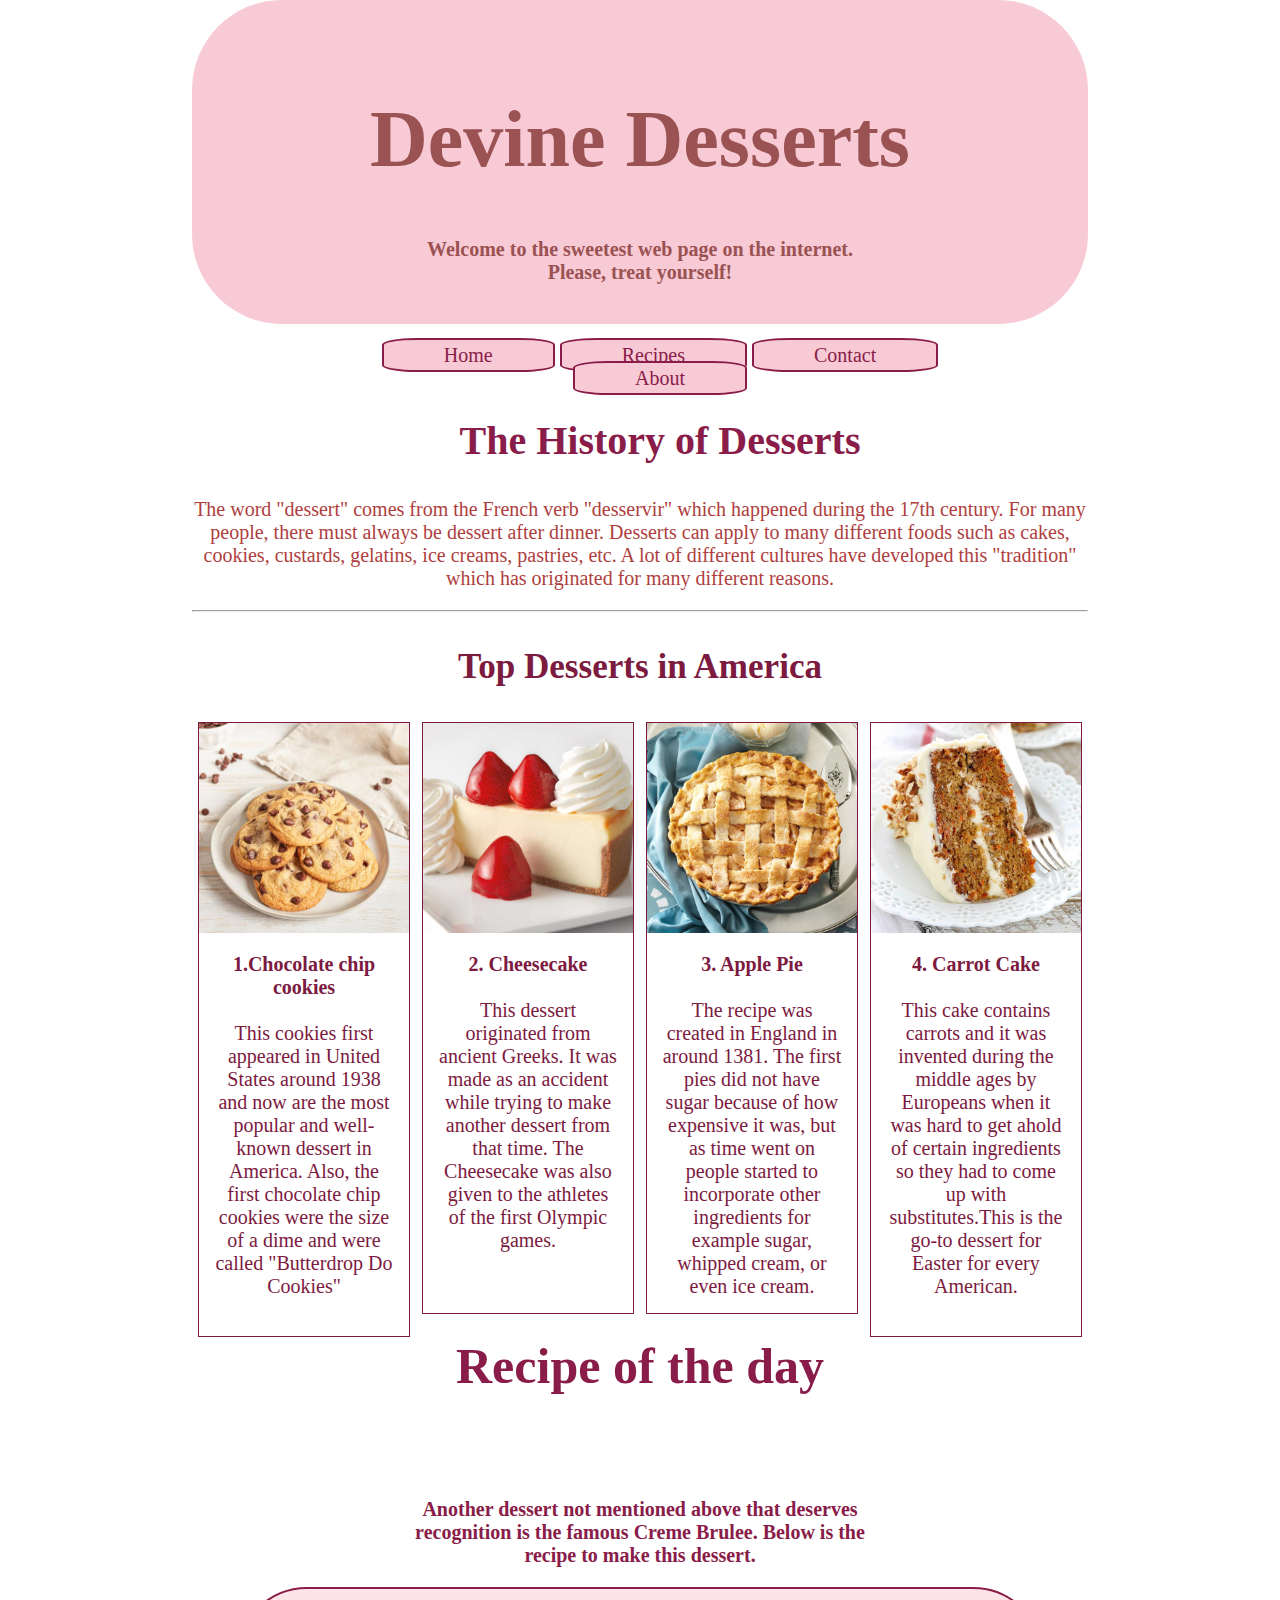
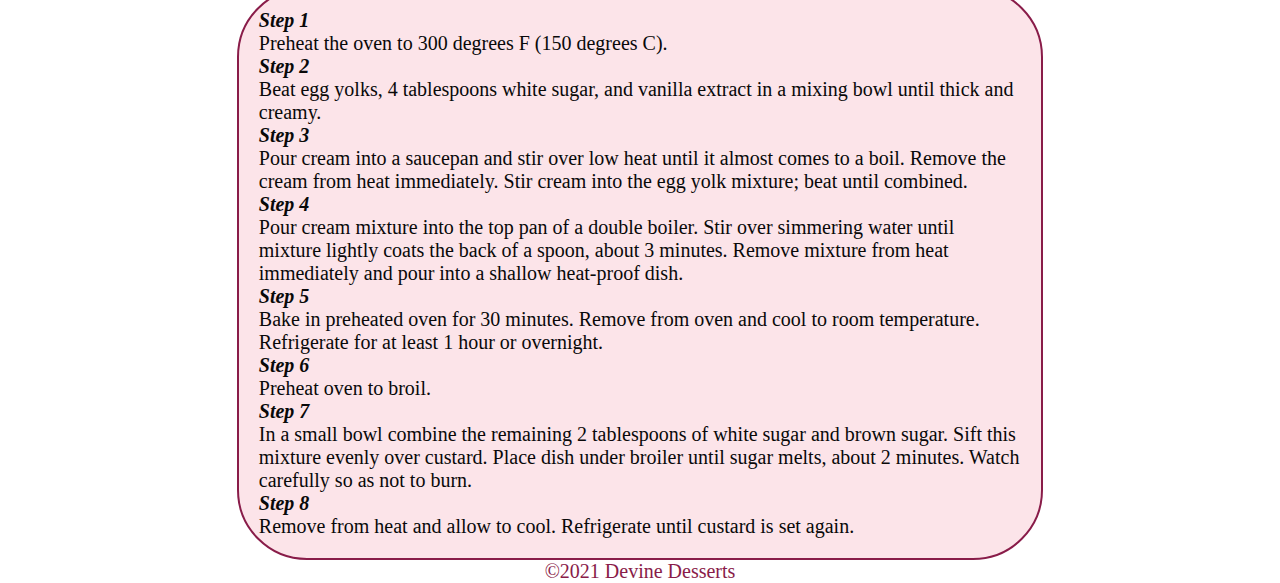
==== commit e48afce7: "Makes CSS changes" ====
--- a/index.html
+++ b/index.html
@@ -14,7 +14,7 @@
                 <li><a href="">Home</a></li>
                 <li><a href="">Recipes</a></li>
                 <li><a href="">Contact</a></li>
-                <li><a href="">About</a></li>
+                <li><a href="about.html">About</a></li>
               </ul>
         </div>
         
@@ -22,6 +22,7 @@
                 <h2>The History of Desserts</h2>
                 <p>The word "dessert" comes from the French verb "desservir" which happened during the 17th century. For many people, there must always be dessert after dinner. Desserts can apply to many different foods such as  cakes, cookies, custards, gelatins, ice creams, pastries, etc. A lot of different cultures have developed this "tradition" which has originated for many different reasons.</p>
              </div> 
+             <hr>
        
         <div class="top">
             <h3>Top Desserts in America</h3>
@@ -62,6 +63,7 @@
             </div> 
      
             <div class="recipe">    
+              
         
               <h5>Recipe of the day </h5>
               <h6>Another dessert not mentioned above that deserves recognition is the famous Creme Brulee. Below is the recipe to make this dessert.</h6>
--- a/css/styles.css
+++ b/css/styles.css
@@ -1,7 +1,7 @@
 html {
     background-image: url(https://img.allw.mn/thumbs/ni/y6/twk5ay0d5d844d7a6c7a0594787754_1080x1080.jpg);
     background-size: 100%;
-    background-position: center;;
+    background-position: center;
 }
 
 body {
@@ -29,6 +29,7 @@
   }
   .header p {
       font-family: Verdana;
+      font-weight: bold;
       font-size: 50%;
       margin: 0 ;
       padding: 0;
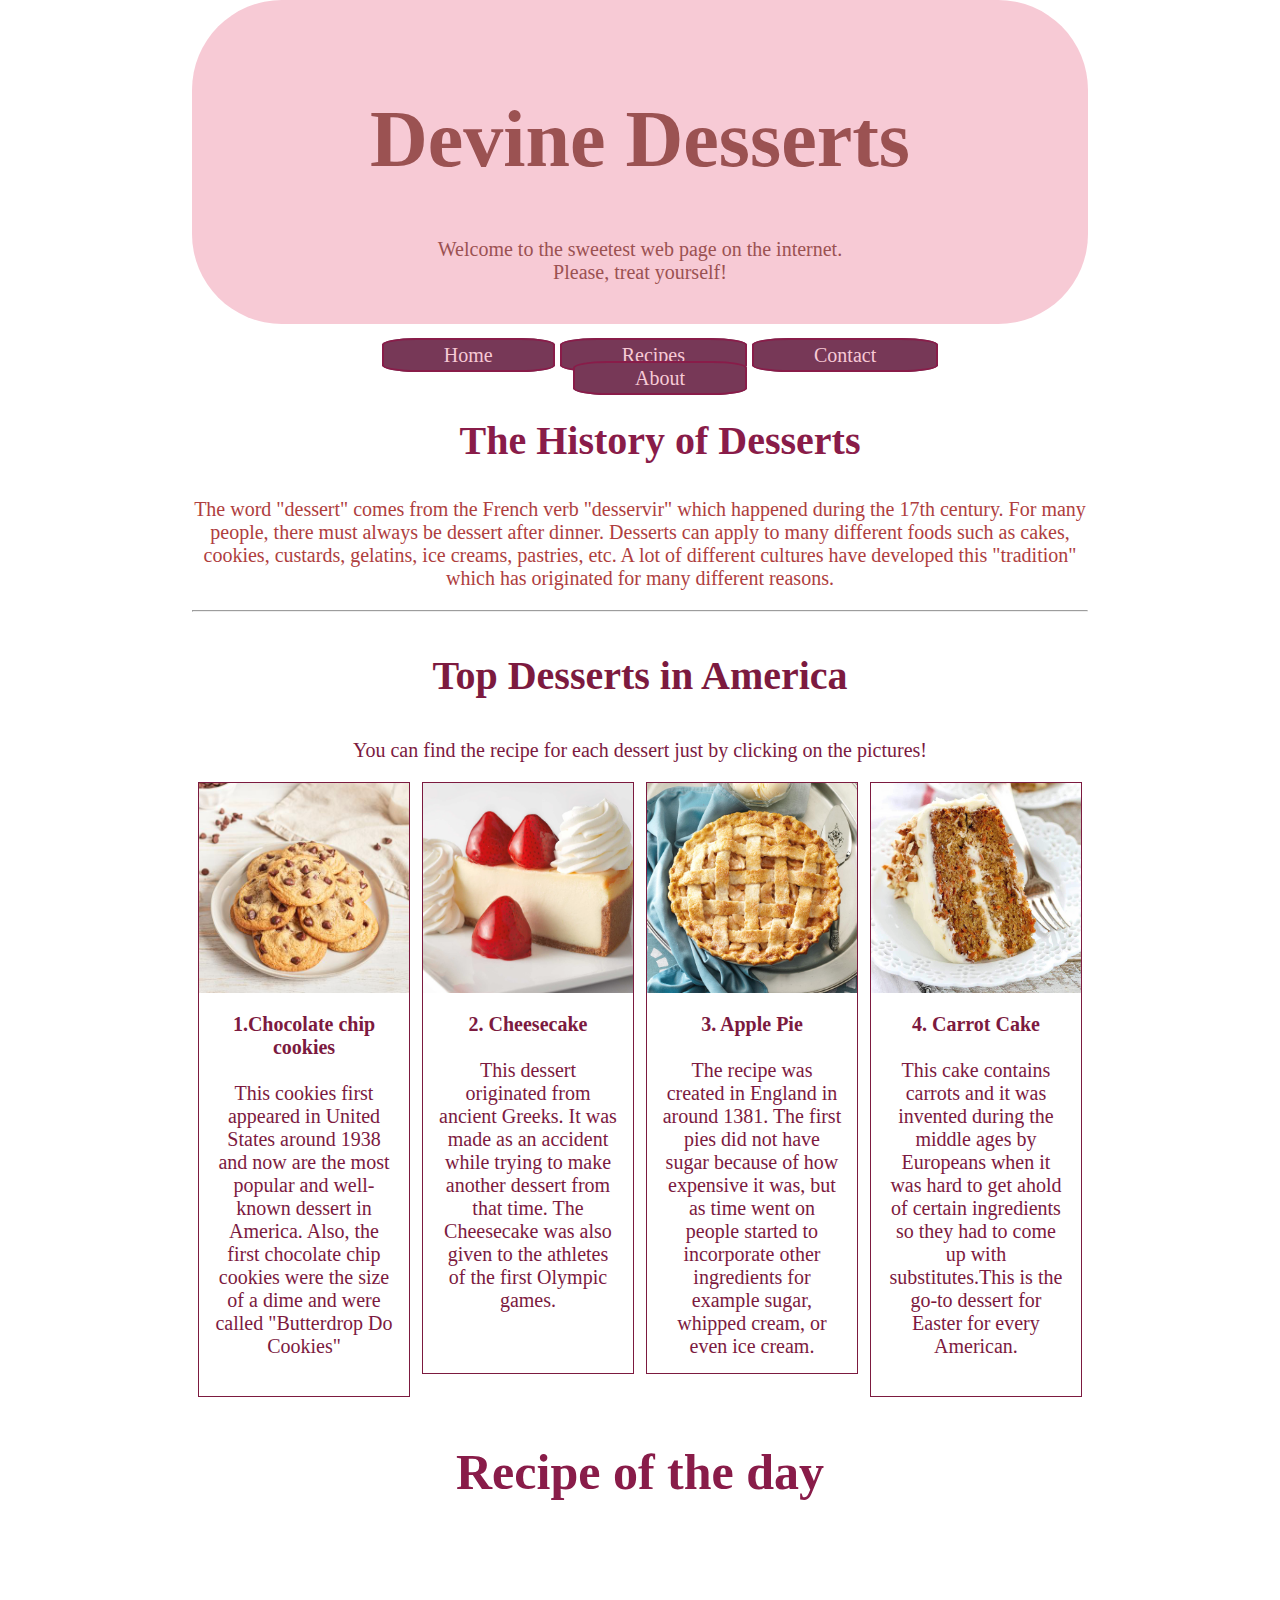
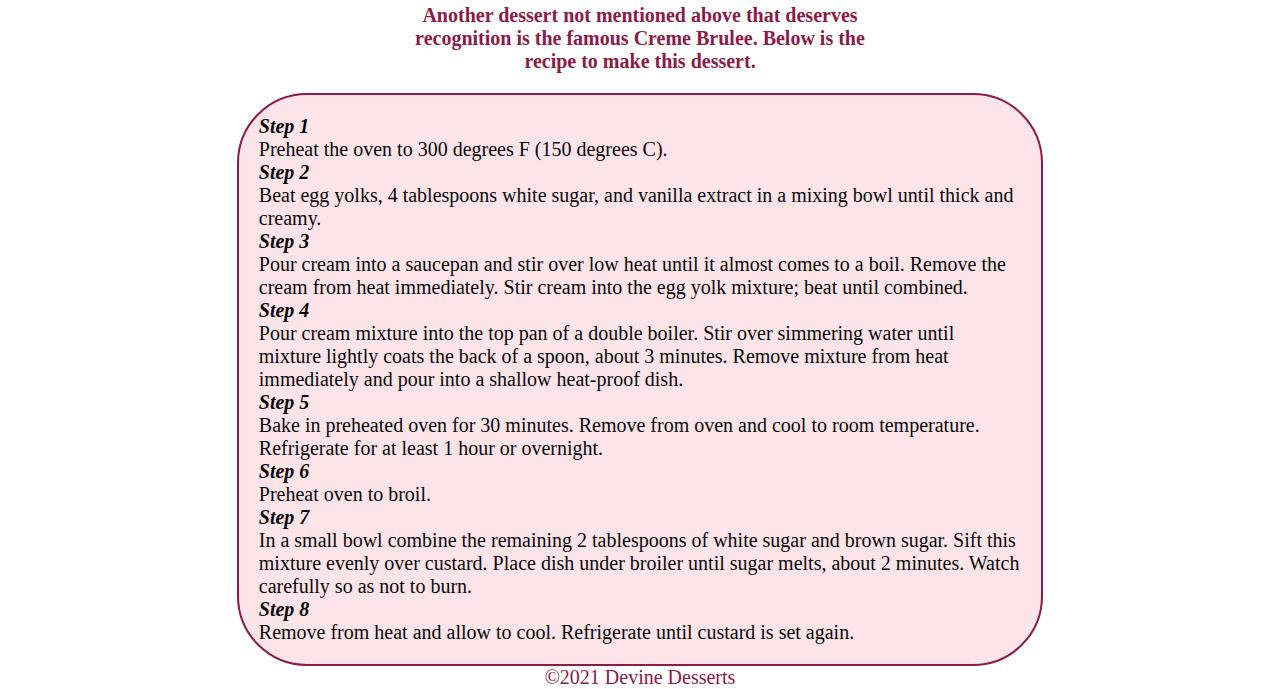
==== commit e5c2f494: "touch up" ====
--- a/index.html
+++ b/index.html
@@ -20,12 +20,13 @@
         
             <div class="history">
                 <h2>The History of Desserts</h2>
-                <p>The word "dessert" comes from the French verb "desservir" which happened during the 17th century. For many people, there must always be dessert after dinner. Desserts can apply to many different foods such as  cakes, cookies, custards, gelatins, ice creams, pastries, etc. A lot of different cultures have developed this "tradition" which has originated for many different reasons.</p>
+                <p> The word "dessert" comes from the French verb "desservir" which happened during the 17th century. For many people, there must always be dessert after dinner. Desserts can apply to many different foods such as  cakes, cookies, custards, gelatins, ice creams, pastries, etc. A lot of different cultures have developed this "tradition" which has originated for many different reasons.</p>
              </div> 
              <hr>
        
         <div class="top">
             <h3>Top Desserts in America</h3>
+            <p>You can find the recipe for each dessert just by clicking on the pictures!</p>
         </div>
          <div class="responsive">
                 <div class="gallery">
@@ -59,7 +60,7 @@
                     <img src="images/Carrot-Cake-with-Cream.jpg" alt="Carrot Cake" width="600" height="400">
                   </a>
                   <div class="desc"><strong>4. Carrot Cake</strong> <br><br>This cake contains carrots and it was invented during the middle ages by Europeans when it was hard to get ahold of certain ingredients so they had to come up with substitutes.This is the go-to dessert for Easter for every American.<br><br></div>
-                </div>
+                </div><br><br>
             </div> 
      
             <div class="recipe">    
--- a/css/styles.css
+++ b/css/styles.css
@@ -26,15 +26,14 @@
     border-radius: 90px;
    
     
-  }
-  .header p {
+ }
+.header p {
       font-family: Verdana;
-      font-weight: bold;
       font-size: 50%;
       margin: 0 ;
       padding: 0;
-  }
-  .navbar {
+}
+.navbar {
       list-style-type: none;
       text-align: center;
       margin: auto;
@@ -42,22 +41,24 @@
       border-radius: 10px;
       width: 80%;
 
-  }
-  .navbar li {
+}
+.navbar li {
       display: inline;
-  }
+}
 
-.navbar a {
+ .navbar a {
     text-decoration: none;
     padding: .2em 3em ;
-    color: rgb(133, 19, 66);
-    background-color: #f7c8d4;
+    color: #f7c8d4;
+    background-color: rgb(114, 48, 81);
     border-radius: 20%;
     border: 2px solid rgb(133, 19, 66);
-
-
+ }
+  
+.navbar ul li a:hover{
+    color: rgb(112, 42, 66);
+    background-color: #f7c8d4;
 }
-  
 
 .history h2 {
     color:rgb(133, 19, 66);
@@ -76,42 +77,46 @@
     
 }
 
-.top {
+.top h3{
     text-align: center;
     font-family: Georgia;
-    font-size: 30px;
+    font-size: 40px;
     color:rgb(119, 17, 56);
 }
-
+.top p{
+  text-align: center;
+  font-family: Georgia;
+  color: rgb(119, 17, 56);
+}
 div.gallery {
     border: 1px solid rgb(119, 17, 56);
-  }
+}
   
-  div.gallery:hover {
+div.gallery:hover {
     border: 4px solid rgb(119, 17, 56);
-  }
+}
   
-  div.gallery img {
+div.gallery img {
     width: 100%;
     height: auto;
-  }
-  
-  div.desc {
+}
+
+div.desc {
     padding: 15px;
     text-align: center;
     color: rgb(119, 17, 56);
     font-family: Verdana;
-  }
+}
   
   * {
     box-sizing: border-box;
   }
-  
+
   .responsive {
     padding: 0 6px;
     float: left;
     width: 24.99999%;
-  }
+}
   
   @media only screen and (max-width: 700px) {
     .responsive {
